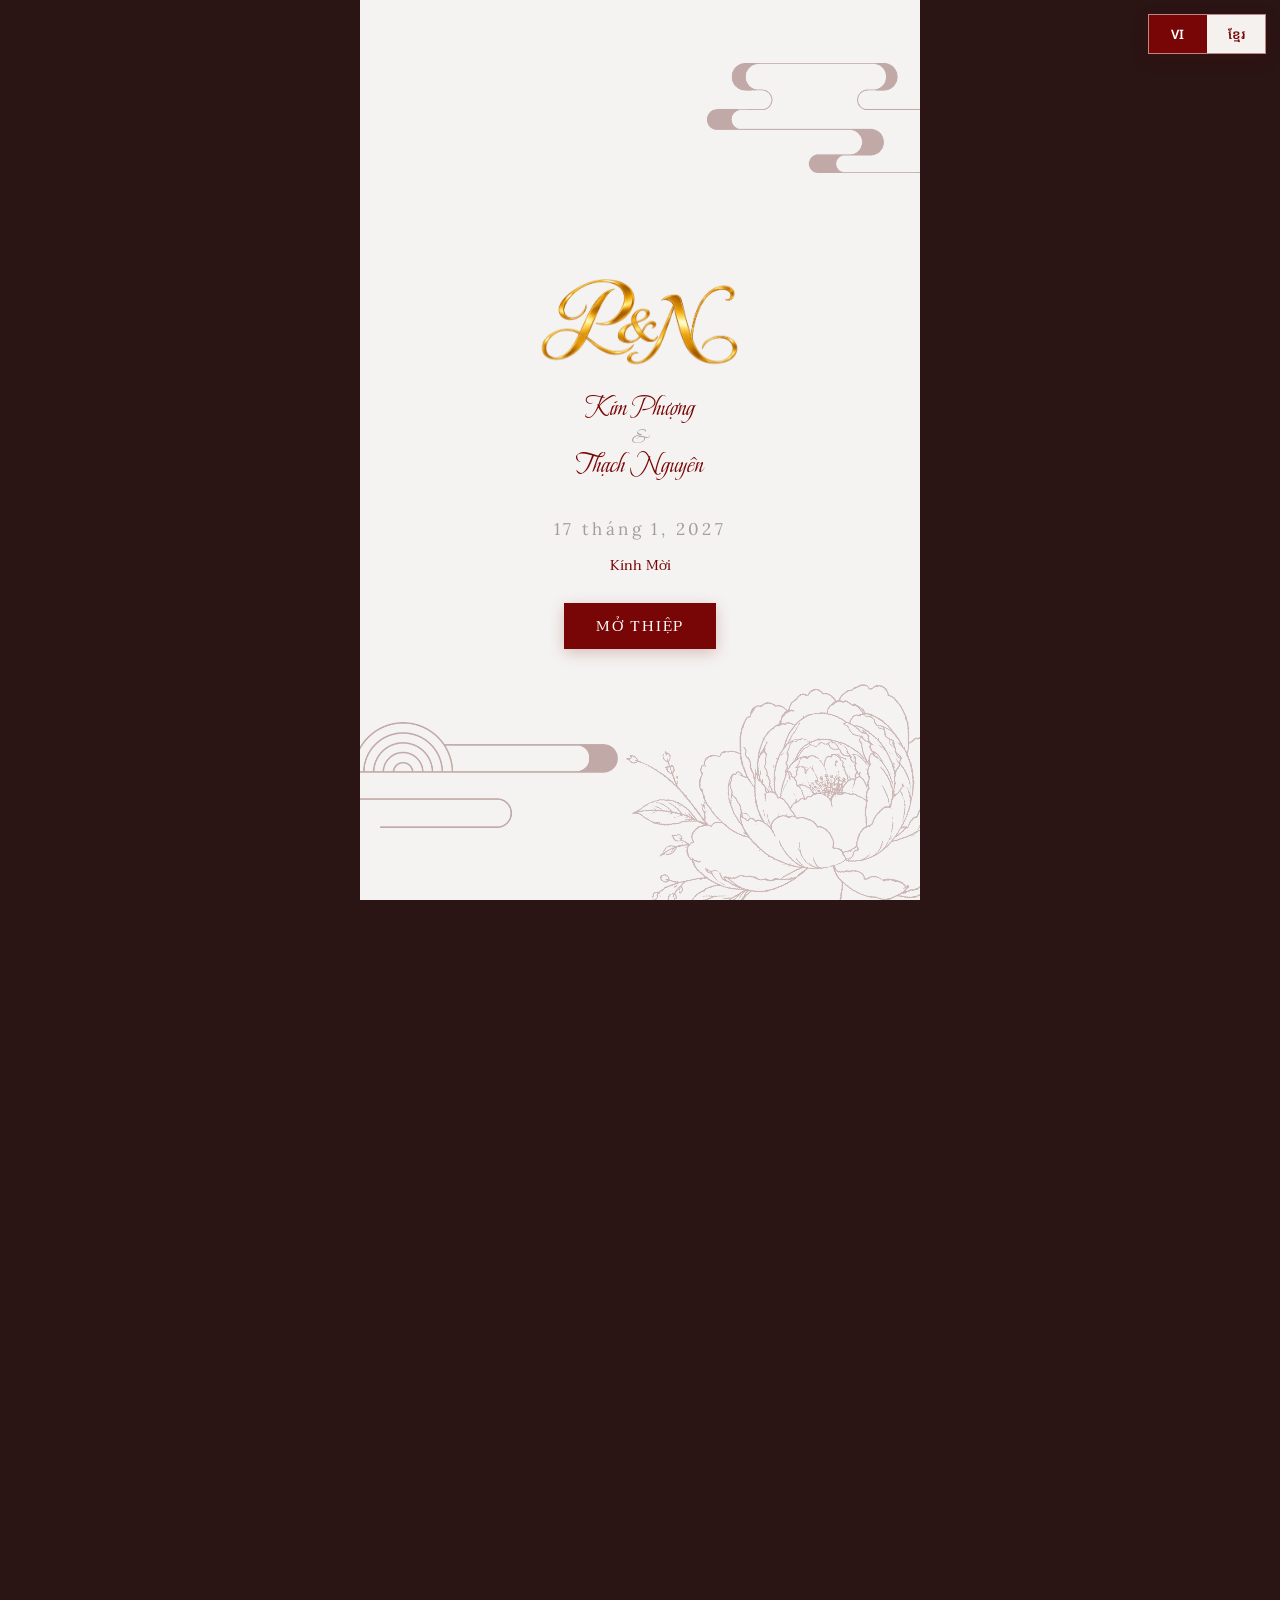
==== index.html @ 11c1b003 "nguye" ====
<!DOCTYPE html>
<html lang="vi">

<head>
    <meta charset="UTF-8">
    <meta name="viewport" content="width=device-width, initial-scale=1.0, maximum-scale=1.0, user-scalable=no">
    <title>Thiệp Cưới -Kim Phượng &amp;Thạch Nguyên </title>
    <link rel="preconnect" href="https://fonts.googleapis.com">
    <link rel="preconnect" href="https://fonts.gstatic.com" crossorigin>
    <link
        href="https://fonts.googleapis.com/css2?family=Battambang:wght@300;400;500;600;700&family=Beau+Rivage&family=Cormorant+Garamond:ital,wght@0,400;0,500;0,600;0,700;1,400&family=Great+Vibes&family=Koulen&family=Lora:ital,wght@0,400;0,500;0,600;1,400&family=Moul&family=Noto+Sans+Khmer:wght@400;500;600;700&family=Noto+Serif+Khmer:wght@400;500;600;700&family=Taviraj:wght@300;400;500;600&display=swap"
        rel="stylesheet">
    <link rel="stylesheet" href="styles.css">
</head>

<body class="locked">
    <div class="language-switch" role="group" aria-label="Chuyển đổi ngôn ngữ" data-i18n-aria="language_switch">
        <button type="button" class="language-option active" data-language="vi" aria-pressed="true">VI</button>
        <button type="button" class="language-option" data-language="km" aria-pressed="false">ខ្មែរ</button>
    </div>


    <!-- MÀN HÌNH BÌA PHỦ (PEONY RED ENVELOPE COVER) -->
    <div id="cover-overlay" class="pnr-cover" data-landing-screenshot-id="invite-envelope">
        <div class="pnr-cover-inner">
            <!-- Các lớp họa tiết nền trôi nhẹ -->
            <img src="assets/cloud-a.webp" alt="" aria-hidden="true" class="pnr-deco pnr-drift deco-cloud-top"
                onerror="this.style.display='none'">
            <img src="assets/cloud-c.webp" alt="" aria-hidden="true" class="pnr-deco pnr-drift deco-cloud-bottom"
                onerror="this.style.display='none'">
            <img src="assets/peony-line.webp" alt="" aria-hidden="true" class="pnr-deco deco-peony-line"
                onerror="this.style.display='none'">

            <!-- Cụm hoa mẫu đơn & bướm -->
            <!-- <div class="pnr-cover-rise pnr-cover-bloom cover-bloom-box">
                <img src="assets/peony.webp" alt="" aria-hidden="true" class="cover-peony-img"
                    onerror="this.style.display='none'">
                <img src="assets/butterfly.webp" alt="" aria-hidden="true" class="cover-butterfly-img"
                    onerror="this.style.display='none'">
            </div> -->

            <!-- Vòng chữ lồng tên viết tắt H & T -->
            <div class="pnr-cover-rise cover-wreath-box" style="animation-delay: 0.1s;">
                <div class="wreath-frame">
                    <img src="assets/8.PNG" alt="" aria-hidden="true" class="wreath-bg-img"
                        onerror="this.style.display='none'">
                    <!-- <span class="wreath-char wreath-left" aria-hidden="true">N</span>
                    <span class="wreath-char wreath-right" aria-hidden="true">P</span> -->
                </div>
            </div>

            <!-- Tên cô dâu chú rể xếp 3 tầng -->
            <h1 class="pnr-cover-rise cover-couple-names" style="animation-delay: 0.15s;">
                <span class="c-line language-vi">Kim Phượng</span>
                <span class="c-line language-km khmer-text" lang="km" hidden> គីម ភឿង</span>
                <span class="c-and">&amp;</span>
                <span class="c-line language-vi">Thạch Nguyên </span>
                <span class="c-line language-km khmer-text" lang="km" hidden>ថាច់ ង្វៀន</span>
            </h1>

            <!-- Ngày cưới -->
            <div class="pnr-cover-rise cover-date-label" style="animation-delay: 0.25s;">
                <span data-i18n="cover_date">17 tháng 1, 2027</span>
            </div>

            <!-- Lời mời & tên khách mời qua URL (?to=...) -->
            <div class="pnr-cover-rise cover-invite-box" style="animation-delay: 0.3s;">
                <p class="cover-invite-text" data-i18n="cover_invite">Kính Mời</p>

            </div>

            <!-- Nút Mở thiệp -->
            <button type="button" id="open-invite-btn" class="pnr-cover-rise pnr-open-btn"
                style="animation-delay: 0.4s;">
                <span data-i18n="open_invite">Mở thiệp</span>
            </button>
        </div>
    </div>

    <!-- NÚT ĐIỀU KHIỂN NHẠC NỀN -->
    <div class="music-floating">
        <button type="button" id="music-btn" aria-label="Phát/Tạm dừng nhạc" data-i18n-aria="music_toggle"
            class="music-circle-btn">
            <div class="music-bars" id="music-bars">
                <span></span><span></span><span></span><span></span>
            </div>
        </button>
    </div>
    <audio id="bg-music" src="https://music.thieponline.app/library/be.mp3" loop preload="none"></audio>

    <!-- KHUNG THIỆP CHÍNH (MAX-WIDTH 560PX) -->
    <div class="page-wrapper">
        <main class="pnr-root">

            <!-- 1. HEADER BÌA FULL ẢNH -->
            <header class="hero-header">
                <div class="hero-aspect">
                    <img alt="Thạch Nguyên &amp; Kim Phượng" class="hero-bg-img" src="assets/anhbia.jpg">
                    <div class="hero-gradient"></div>

                </div>
            </header>

            <!-- 2. SECTION LỊCH THÁNG LỒNG PHONG BÌ ĐỎ -->
            <section class="sec-calendar">
                <div class="cal-stage pnr-reveal">
                    <!-- Phong bì đỏ góc vuông có nếp gấp & đường chỉ viền -->
                    <div class="env-red-base" aria-hidden="true">
                        <div class="env-inner-frame"></div>
                        <div class="env-flap-crease"></div>
                    </div>

                    <!-- Tờ lịch giấy lồng bên trong -->
                    <div class="torn-paper-card">
                        <div class="cal-paper-border" aria-hidden="true"></div>
                        <p class="cal-month-title" data-i18n="calendar_month">Tháng 1 / 2027</p>
                        <div class="cal-grid">
                            <span class="cal-head" data-i18n="mon">T2</span>
                            <span class="cal-head" data-i18n="tue">T3</span>
                            <span class="cal-head" data-i18n="wed">T4</span>
                            <span class="cal-head" data-i18n="thu">T5</span>
                            <span class="cal-head" data-i18n="fri">T6</span>
                            <span class="cal-head" data-i18n="sat">T7</span>
                            <span class="cal-head" data-i18n="sun">CN</span>

                            <span></span><span></span><span></span><span></span><span>1</span>
                            <span>2</span><span>3</span><span>4</span><span>5</span><span>6</span><span>7</span><span>8</span>
                            <span>9</span><span>10</span><span>11</span><span>12</span><span>13</span><span>14</span><span>15</span>
                            <span>16</span><span class="cal-wedding-day" aria-label="Ngày cưới 17">
                                <span class="cal-day-mark" aria-hidden="true"></span>
                                <b class="cal-day-num">17</b>
                            </span><span>18</span><span>19</span><span>20</span><span>21</span><span>22</span>
                            <span>23</span><span>24</span><span>26</span><span>27</span><span>28</span><span>29</span><span>30</span>
                        </div>
                    </div>

                    <!-- Hoa văn góc Khmer (Kbach) thanh mảnh, góc vuông -->
                    <svg class="kbach-corner" viewBox="0 0 84 84" aria-hidden="true">
                        <path class="kbach-frame" d="M6 78 V6 H78" fill="none" stroke="currentColor"
                            stroke-width="1.6" />
                        <path class="kbach-subframe" d="M12 72 V12 H72" fill="none" stroke="currentColor"
                            stroke-width="0.9" opacity="0.55" />
                        <path class="kbach-leaf" d="M16 16 C28 16 36 22 38 34 C26 32 18 26 16 16 Z" fill="none"
                            stroke="currentColor" stroke-width="1.2" />
                        <path class="kbach-leaf" d="M16 16 C22 28 28 36 40 38 C38 26 30 18 16 16 Z" fill="none"
                            stroke="currentColor" stroke-width="1.2" />
                        <path class="kbach-tip" d="M40 16 L45 24 L40 32 L35 24 Z" fill="currentColor" opacity="0.85" />
                        <path class="kbach-tip" d="M16 40 L24 35 L32 40 L24 45 Z" fill="currentColor" opacity="0.85" />
                        <rect x="15" y="15" width="5" height="5" fill="currentColor" />
                    </svg>
                </div>
            </section>

            <!-- 3. SECTION LỜI NGỎ & CHỮ LỒNG H & T -->
            <section class="sec-story">
                <svg class="kbach-divider" viewBox="0 0 160 24" aria-hidden="true">
                    <path d="M2 12h42c10 0 10-10 18-10s8 20 18 20 8-20 18-20 8 10 18 10h42M72 12l8-8 8 8-8 8z"></path>
                </svg>
                <div class="monogram-wreath pnr-reveal"
                    style="position: relative; display: flex; align-items: center; justify-content: center; width: 100%; max-width: 300px; min-height: 120px; margin: 0 auto; padding: 12px 16px; border: 1.5px solid rgba(121, 6, 6, 0.35); border-radius: 0px; background: rgba(255, 255, 255, 0.55);">
                    <img src="assets/8.PNG" alt="" aria-hidden="true" class="wreath-bg-img"
                        onerror="this.style.display='none'"
                        style="position: relative; width: auto; height: auto; max-width: 260px; max-height: 110px; object-fit: contain; display: block; margin: 0 auto; border-radius: 0px;">
                </div>

                <p class="story-quote pnr-reveal" data-i18n="story">
                    Chúng tôi đã cùng nhau viết nên<br>
                    câu chuyện tình yêu suốt những năm qua...<br>
                    Và chương tiếp theo sẽ bắt đầu sau
                </p>

                <span class="vertical-line pnr-reveal"></span>

                <h2 class="title-serif-lg pnr-reveal" data-i18n="wedding_day">Ngày chung đôi</h2>
                <p class="subtitle-lora pnr-reveal" data-i18n="subtitle_date">17 . 1 . 2027</p>

                <div class="torn-photo-frame pnr-reveal">
                    <img alt="Khoảnh khắc" src="assets/1.jpg">
                </div>
            </section>

            <!-- 4. SECTION THÔNG TIN TIỆC CƯỚI & GOOGLE MAPS -->
            <section class="sec-invitation">
                <svg class="kbach-divider" viewBox="0 0 160 24" aria-hidden="true">
                    <path d="M2 12h42c10 0 10-10 18-10s8 20 18 20 8-20 18-20 8 10 18 10h42M72 12l8-8 8 8-8 8z"></path>
                </svg>
                <p class="invite-intro pnr-reveal" data-i18n="invite_intro">
                    Trân trọng kính mời tham dự buổi tiệc cưới<br>
                    cùng gia đình chúng tôi
                </p>

                <div class="couple-watermark-box pnr-reveal">
                    <span class="bg-amp">&amp;</span>
                    <p class="couple-full-names">
                        <span class="language-vi"> Kim Phượng</span>
                        <span class="language-km khmer-text" lang="km" hidden> គីម ភឿង</span>
                        <span class="language-vi">Thạch Nguyên</span>
                        <span class="language-km khmer-text" lang="km" hidden>ថាច់ ង្វៀន</span>
                    </p>
                </div>

                <div class="event-details pnr-reveal">
                    <p class="event-time" data-i18n="event_time"> Chủ Nhật</p>
                    <div class="date-split-row">
                        <span class="date-side" data-i18n="month_1">Tháng 1</span>
                        <span class="date-big">17</span>
                        <span class="date-side" data-i18n="year_2026">Năm 2027</span>
                    </div>
                    <p class="lunar-text" data-i18n="lunar_date">(Tức ngày 10 tháng 12 năm Bính Ngọ)</p>

                    <p class="at-label" data-i18n="at_venue">Tại địa điểm:</p>
                    <h3 class="venue-title" data-i18n="venue_title">Tư Gia </h3>
                    <p class="venue-addr" data-i18n="venue_address">Khóm 4, Phường Nguyệt Hóa, Vĩnh Long</p>

                    <div class="map-box">
                        <iframe
                            src="https://maps.google.com/maps?q=9.9300594,106.3286578&amp;hl=vi&amp;z=17&amp;output=embed"
                            loading="lazy" title="Bản đồ"></iframe>
                    </div>

                    <a href="https://www.google.com/maps/place/9%C2%B055'48.2%22N+106%C2%B019'43.2%22E/@9.9301651,106.3259219,17z/data=!4m4!3m3!8m2!3d9.9300594!4d106.3286578?entry=ttu&g_ep=EgoyMDI2MTExOC4xIKXMDSoASAFQAw%3D%3D"
                        target="_blank" rel="noopener noreferrer" class="btn-direction">
                        <span data-i18n="directions">Bản đồ chỉ đến địa điểm</span>
                    </a>
                </div>
            </section>

            <!-- 5. SECTION NỀN ĐỎ ĐẬM: CHÚ RỂ - CÔ DÂU & HAI HỌ -->
            <section class="sec-dark-crimson">
                <div class="dark-header pnr-reveal">
                    <p class="small-caps" data-i18n="from_bride_family">Bên em</p>
                    <h2 class="script-heading" data-i18n="once_again">Một lần nữa</h2>
                    <p class="small-caps" data-i18n="full_love">Trọn yêu thương</p>
                </div>
                <svg class="kbach-divider" viewBox="0 0 160 24" aria-hidden="true">
                    <path d="M2 12h42c10 0 10-10 18-10s8 20 18 20 8-20 18-20 8 10 18 10h42M72 12l8-8 8 8-8 8z"></path>
                </svg>

                <!-- <div class="polaroid-duo">
                    <div class="polaroid-card pnr-reveal">
                        <div class="polaroid-img">
                            <img alt="Kim Phượng" src="assets/anhcuople.jpg">
                        </div>
                        <p class="role-script language-vi">Trưởng Nữ<br> Kim Phượng</p>
                        <p class="role-script khmer-text language-km" lang="km" hidden>កូនក្រមុំ</p>
                        <p class="person-name khmer-text language-km" lang="km" hidden>គីម ភឿង</p>
                    </div>

                    <div class="polaroid-card pnr-reveal">
                        <div class="polaroid-img">
                            <img alt="Thạch Nguyên" src="assets/anhcuople.jpg">
                        </div>
                        <p class="role-script language-vi">Trưởng Nam<br>Thạch Nguyên</p>
                        <p class="role-script khmer-text language-km" lang="km" hidden>កូនកម្លោះ</p>
                        <p class="person-name khmer-text language-km" lang="km" hidden>ថាច់ ង្វៀន</p>
                    </div>
                </div> -->
                <div class="polaroid-single">
                    <div class="polaroid-card pnr-reveal">
                        <div class="polaroid-img">
                            <img alt="Kim Phượng &amp; Thạch Nguyên" src="assets/anhcuople.jpg">
                        </div>
                        <p class="role-script language-vi">Trưởng Nữ Kim Phượng &amp; Trưởng Nam Thạch Nguyên</p>
                        <p class="role-script khmer-text language-km" lang="km" hidden>កូនក្រមុំ និង កូនកម្លោះ</p>
                        <p class="person-name khmer-text language-km" lang="km" hidden>គីម ភឿង &amp; ថាច់ ង្វៀន</p>
                    </div>
                </div>
                
                <div class="parents-grid pnr-reveal">
                    <div class="parent-left">
                        <p class="p-title language-vi">Nhà Gái</p>
                        <p class="khmer-text khmer-heading language-km" lang="km" hidden>គ្រួសារខាងស្រី</p>
                        <p class="language-vi">Ông: SƠN PHƯƠNG</p>
                        <p class="khmer-text language-km" lang="km" hidden>លោក៖ សឺន ផឿង</p>
                        <p class="language-vi">Bà: KIM THỊ PHƯỚC</p>
                        <p class="khmer-text language-km" lang="km" hidden>លោកស្រី៖ គីម ធី ភឿក</p>
                        <p class="language-vi">Khóm 4, Phường Nguyệt Hóa,<br>Vĩnh Long</p>
                        <p class="khmer-text language-km" lang="km" hidden>ភូមិ៤ សង្កាត់ង្វៀតហ្វា ខេត្តវិញឡុង</p>
                    </div>
                    <div class="parent-right">
                        <p class="p-title language-vi">Nhà Trai</p>
                        <p class="khmer-text khmer-heading language-km" lang="km" hidden>គ្រួសារខាងប្រុស</p>
                        <p class="language-vi">Ông: THẠCH DANE</p>
                        <p class="khmer-text language-km" lang="km" hidden>លោក៖ ថាច់ ដានេ</p>
                        <p class="language-vi">Bà: THẠCH THỊ SONE</p>
                        <p class="khmer-text language-km" lang="km" hidden>លោកស្រី៖ ថាច់ ធី សូន</p>
                        <p class="language-vi">Thôn K’Nai, Xã Đức Trọng,<br>Lâm Đồng</p>
                        <p class="khmer-text language-km" lang="km" hidden>ភូមិកឺណៃ ឃុំឌឹកត្រុង ខេត្តឡឹមដុង</p>
                    </div>
                </div>
            </section>




            <!-- 7. SECTION ĐẾM NGƯỢC TRÊN NỀN ẢNH -->
            <section class="sec-countdown">
                <div class="cd-photo-box pnr-reveal">
                    <img alt="Đếm ngược" src="assets/3.jpg">
                    <div class="cd-overlay"></div>
                    <div class="cd-content">
                        <p class="cd-title" data-i18n="countdown">Đếm ngược</p>
                        <div class="cd-grid">
                            <div class="cd-unit"><span id="cd-days">00</span><small data-i18n="days">Ngày</small></div>
                            <span class="cd-colon">:</span>
                            <div class="cd-unit"><span id="cd-hours">00</span><small data-i18n="hours">Giờ</small></div>
                            <span class="cd-colon">:</span>
                            <div class="cd-unit"><span id="cd-mins">00</span><small data-i18n="minutes">Phút</small>
                            </div>
                            <span class="cd-colon">:</span>
                            <div class="cd-unit"><span id="cd-secs">00</span><small data-i18n="seconds">Giây</small>
                            </div>
                        </div>
                    </div>
                </div>
            </section>

            <!-- 8. SECTION ALBUM ẢNH & CAROUSEL 3D -->
            <section class="sec-album">
                <div class="sec-title-group pnr-reveal">
                    <h2 class="heading-crimson" data-i18n="moments">Những khoảnh khắc</h2>
                    <p class="sub-gray" data-i18n="moments_sub">Đong đầy yêu dấu</p>
                </div>
                <svg class="kbach-divider" viewBox="0 0 160 24" aria-hidden="true">
                    <path d="M2 12h42c10 0 10-10 18-10s8 20 18 20 8-20 18-20 8 10 18 10h42M72 12l8-8 8 8-8 8z"></path>
                </svg>

                <!-- <div class="featured-photo pnr-reveal" onclick="openLightbox('https://cdn.thieponline.app/images/themes/longphung-v3-red/gallery_3.jpg')">
                    <img alt="Khoảnh khắc nổi bật" src="assets/">
                </div> -->

                <div class="carousel-3d-wrapper">
                    <div class="carousel-3d-stage" id="carousel-stage">
                        <button type="button" class="c3d-nav prev" id="c3d-prev" aria-label="Ảnh trước"
                            data-i18n="previous" data-i18n-aria="previous">
                            <svg width="16" height="16" viewBox="0 0 24 24" fill="currentColor" aria-hidden="true">
                                <polygon points="16,4 7,12 16,20 13.5,12"></polygon>
                            </svg>
                        </button>

                        <button type="button" class="c3d-nav next" id="c3d-next" aria-label="Ảnh sau" data-i18n="next"
                            data-i18n-aria="next">
                            <svg width="16" height="16" viewBox="0 0 24 24" fill="currentColor" aria-hidden="true">
                                <polygon points="8,4 17,12 8,20 10.5,12"></polygon>
                            </svg>
                        </button>
                        <div class="carousel-3d-track" id="carousel-track">
                            <div class="carousel-3d-track" id="carousel-track">
                                <div class="c3d-slide" style="border-radius: 0;"><img
                                        src="assets/2dd35c0584fd04a35dec11.jpg" alt="Ảnh cưới 01"></div>
                                <div class="c3d-slide" style="border-radius: 0;"><img src="assets/9.jpg"
                                        alt="Ảnh cưới 02"></div>
                                <div class="c3d-slide" style="border-radius: 0;"><img src="assets/4.jpg"
                                        alt="Ảnh cưới 03"></div>
                                <div class="c3d-slide" style="border-radius: 0;"><img src="assets/10.jpg"
                                        alt="Ảnh cưới 04"></div>
                                <div class="c3d-slide" style="border-radius: 0;"><img src="assets/5.jpg"
                                        alt="Ảnh cưới 05"></div>
                                <div class="c3d-slide" style="border-radius: 0;"><img src="assets/11.jpg"
                                        alt="Ảnh cưới 06"></div>
                                <div class="c3d-slide" style="border-radius: 0;"><img src="assets/6.jpg"
                                        alt="Ảnh cưới 07"></div>
                                <div class="c3d-slide" style="border-radius: 0;"><img src="assets/12.jpg"
                                        alt="Ảnh cưới 08"></div>
                                <div class="c3d-slide" style="border-radius: 0;"><img src="assets/7.jpg"
                                        alt="Ảnh cưới 09"></div>
                                <div class="c3d-slide" style="border-radius: 0;"><img src="assets/13.jpg"
                                        alt="Ảnh cưới 09"></div>
                                <div class="c3d-slide" style="border-radius: 0;"><img src="assets/14.jpg"
                                        alt="Ảnh cưới 09"></div>

                            </div>
                        </div>
                    </div>
                    <p class="c3d-counter" id="c3d-counter">1 / 9</p>
                </div>
            </section>

            <!-- 9. SECTION SỔ LƯU BÚT -->
            <section class="sec-guestbook">
                <div class="sec-title-group pnr-reveal">
                    <h2 class="heading-crimson" data-i18n="guestbook">Sổ lưu bút</h2>
                </div>
                <svg class="kbach-divider" viewBox="0 0 160 24" aria-hidden="true">
                    <path d="M2 12h42c10 0 10-10 18-10s8 20 18 20 8-20 18-20 8 10 18 10h42M72 12l8-8 8 8-8 8z"></path>
                </svg>

                <form id="wish-form" class="gb-form pnr-reveal">
                    <input type="text" id="gb-name" class="pnr-input" placeholder="Nhập tên*"
                        data-i18n-placeholder="name_placeholder" required>
                    <textarea id="gb-msg" class="pnr-input pnr-textarea" placeholder="Nhập lời chúc*"
                        data-i18n-placeholder="wish_placeholder" rows="3" required></textarea>
                    <div class="gb-actions">
                        <button type="button" id="wish-suggest-btn" class="btn-suggest" data-i18n="suggest_wish">Gợi ý
                            lời chúc</button>
                        <button type="submit" class="pnr-btn" data-i18n="send_wish">GỬI LỜI CHÚC</button>
                    </div>
                </form>

                <div class="gb-list" id="gb-list">
                    <div class="gb-card">
                        <div class="gb-card-top">
                            <strong>Ngọc Hân</strong>
                            <span>20/11/2026</span>
                        </div>
                        <p data-i18n="wish_1">Chúc hai bạn trăm năm hạnh phúc, mãi yêu thương nhau như ngày đầu nhé!</p>
                    </div>
                    <div class="gb-card">
                        <div class="gb-card-top">
                            <strong>Gia đình cô Ba</strong>
                            <span>21/11/2026</span>
                        </div>
                        <p data-i18n="wish_2">Chúc hai cháu xây dựng một mái ấm thật đầm ấm, sớm có tin vui.</p>
                    </div>
                </div>
            </section>


            <footer class="sec-footer">
                <section class="thankyou-card pnr-reveal">
                    <img class="thankyou-bg" src="assets/5.jpg" alt="Khoảnh khắc của cô dâu và chú rể">
                    <div class="thankyou-overlay"></div>
                    <div class="thankyou-content">
                        <p class="thankyou-script" data-i18n="thankyou_script">Thank you</p>
                        <h2 class="thankyou-title" data-i18n="thankyou_title">Xin chân thành cảm ơn</h2>
                        <p class="thankyou-text" data-i18n="thankyou_text">
                            Hẹn gặp bạn trong ngày đặc biệt nhất của chúng mình.
                            Sẽ thật hạnh phúc khi có bạn ở đó, cùng chia niềm vui
                            và chứng kiến khoảnh khắc ý nghĩa của chúng mình.
                        </p>
                    </div>
                </section>
            </footer>

        </main>
    </div>


    <!-- LIGHTBOX XEM ẢNH PHÓNG TO -->
    <div id="lightbox" class="lightbox" onclick="this.style.display='none'">
        <span class="lb-close" data-i18n="close">ĐÓNG</span>
        <img id="lightbox-img" src="" alt="Phóng to">
    </div>

    <script src="script.js"></script>
</body>

</html>
---- styles.css ----
/* =========================================================
   PEONY RED THEME - ĐỎ SON TRẦM & TRẮNG KEM GIẤY MỸ THUẬT
========================================================= */
:root {
    --crimson: #790606;        /* Đỏ son đậm chủ đạo */
    --crimson-dark: #4e0a0a;   /* Đỏ rượu vang sẫm */
    --bg-outer: #2b1414;       /* Nền tối bên ngoài khung PC */
    --bg-paper: #f4f3f1;       /* Nền giấy thạch cao trắng/kem */
    --text-muted: #a69c9c;     /* Chữ phụ xám ấm */
    --font-serif: 'Taviraj', 'Times New Roman', serif;
    --font-display: 'Cormorant Garamond', serif;
    --font-lora: 'Lora', serif;
    --font-script: 'Beau Rivage', 'Great Vibes', cursive;
    --font-khmer: 'Battambang', 'Noto Serif Khmer', serif;
    --font-khmer-heading: 'Moul', 'Koulen', sans-serif;
}

* {
    margin: 0;
    padding: 0;
    box-sizing: border-box;
    border-radius: 0 !important;
}

html, body {
    width: 100%;
    overflow-x: hidden;
    background-color: var(--bg-outer);
    color: var(--crimson);
    font-family: var(--font-serif);
    scroll-behavior: smooth;
}

body.locked {
    overflow: hidden;
    height: 100vh;
}

.language-switch {
    position: fixed;
    top: 14px;
    right: 14px;
    z-index: 10001;
    display: grid;
    grid-template-columns: repeat(2, minmax(58px, auto));
    border: 1px solid rgba(121, 6, 6, 0.45);
    background: rgba(253, 251, 248, 0.96);
    box-shadow: 0 5px 18px rgba(78, 10, 10, 0.16);
    backdrop-filter: blur(8px);
}

.language-option {
    min-height: 38px;
    min-width: 58px;
    border: none;
    border-right: 1px solid rgba(121, 6, 6, 0.28);
    background: transparent;
    color: var(--crimson);
    font-family: 'Noto Sans Khmer', 'Noto Serif Khmer', 'Battambang', sans-serif;
    font-size: 13px;
    font-weight: 600;
    line-height: 1.85;
    cursor: pointer;
}

.language-option:last-child {
    border-right: none;
}

.language-option.active {
    background: var(--crimson);
    color: #ffffff;
}

.language-km[hidden] {
    display: none !important;
}

.language-vi[hidden],
.language-km[hidden],
[hidden].language-vi,
[hidden].language-km {
    display: none !important;
}

.is-khmer {
    font-family: 'Battambang', 'Noto Serif Khmer', serif;
    line-height: 1.85;
    text-transform: none;
}

.heading-crimson.is-khmer,
.title-serif-lg.is-khmer,
.script-heading.is-khmer,
.cd-title.is-khmer,
.venue-title.is-khmer {
    font-family: 'Moul', 'Koulen', 'Noto Serif Khmer', sans-serif;
    line-height: 1.9;
}

/* =========================================================
   MÀN HÌNH BÌA PHỦ (PEONY RED ENVELOPE COVER)
========================================================= */
.pnr-cover {
    position: fixed;
    inset: 0;
    z-index: 9999;
    display: flex;
    justify-content: center;
    overflow: hidden;
    background-color: #2B1414;
    transition: opacity 0.75s ease, visibility 0.75s ease, transform 0.75s ease;
}

.pnr-cover.hide {
    opacity: 0;
    visibility: hidden;
    transform: translateY(-24px);
    pointer-events: none;
}

.pnr-cover-inner {
    position: relative;
    display: flex;
    flex-direction: column;
    align-items: center;
    justify-content: center;
    height: 100%;
    width: 100%;
    min-width: 0;
    max-width: 560px;
    overflow: hidden;
    padding: 24px;
    background-color: #F4F3F1;
    background-image: url('images/paper.webp');
    background-size: 100% auto;
    color: #790606;
    font-family: 'Taviraj', 'Cormorant Garamond', 'Times New Roman', serif;
}

.pnr-deco {
    position: absolute;
    pointer-events: none;
    user-select: none;
}

.deco-cloud-top {
    right: -8%;
    top: 7%;
    width: 46%;
    opacity: 0.3;
}

.deco-cloud-bottom {
    bottom: 8%;
    left: -10%;
    width: 56%;
    opacity: 0.3;
    animation-delay: -4s;
}

.deco-peony-line {
    bottom: -4%;
    right: -18%;
    width: 70%;
    opacity: 0.25;
    transform: rotate(-12deg);
}

.pnr-drift {
    animation: pnrDrift 6s ease-in-out infinite alternate;
}

@keyframes pnrDrift {
    0% { transform: translateX(0); }
    100% { transform: translateX(12px); }
}

/* Cụm hoa mẫu đơn & bướm */
.cover-bloom-box {
    position: relative;
    width: 62%;
    max-width: 220px;
    display: flex;
    align-items: center;
    justify-content: center;
}

.cover-peony-img {
    display: block;
    width: 100%;
    height: auto;
}

.cover-butterfly-img {
    position: absolute;
    left: 20%;
    top: 2%;
    width: 30%;
    transform: scaleX(-1);
}

/* Vòng chữ lồng H & T */
.cover-wreath-box {
    margin-top: 14px;
    width: 46%;
    max-width: 200px;
}

.wreath-frame {
    position: relative;
    aspect-ratio: 800 / 453;
    width: 100%;
    /* border: 1px solid rgba(121, 6, 6, 0.22);
    background: rgba(255, 255, 255, 0.45); */
}

.wreath-bg-img {
    position: absolute;
    inset: 0;
    width: 100%;
    height: 100%;
    object-fit: contain;
}

.wreath-char {
    position: absolute;
    top: 50%;
    transform: translate(-50%, -50%);
    line-height: 1;
    font-family: 'Cormorant Garamond', 'Taviraj', serif;
    font-size: clamp(28px, 7.5vw, 42px);
    font-weight: 500;
    color: #790606;
}

.wreath-left { left: 30%; }
.wreath-right { left: 68%; }

/* Tên cô dâu chú rể */
.cover-couple-names {
    margin: 14px -12px 0;
    align-self: stretch;
    text-align: center;
    font-family: 'Beau Rivage', 'Great Vibes', cursive;
    font-size: clamp(26px, 8vw, 32px);
    font-weight: 400;
    line-height: 1.25;
    color: #790606;
}

.c-line {
    display: block;
    white-space: nowrap;
    font-size: 27px;
}

.c-and {
    display: block;
    font-size: 19px;
    line-height: 1;
    color: #A69C9C;
    margin: 2px 0;
}

/* Ngày cưới */
.cover-date-label {
    margin-top: 36px;
    font-family: 'Lora', serif;
    font-size: 17px;
    letter-spacing: 0.2em;
    color: #A69C9C;
    text-align: center;
}

/* Lời mời & tên khách */
.cover-invite-box {
    margin-top: 14px;
    margin-bottom: 22px;
    width: 100%;
    max-width: 280px;
    text-align: center;
}

.cover-invite-text {
    font-size: 14px;
    margin-bottom: 4px;
    color: #790606;
}

.cover-guest-name {
    display: block;
    font-family: 'Cormorant Garamond', serif;
    font-size: 21px;
    font-weight: 600;
    color: #790606;
}

/* Nút Mở thiệp */
.pnr-open-btn {
    position: relative;
    display: inline-flex;
    align-items: center;
    gap: 8px;
    overflow: hidden;
    border: none;
    padding: 10px 32px;
    background-color: #790606;
    color: #ffffff;
    font-family: 'Taviraj', 'Times New Roman', serif;
    font-size: 15px;
    text-transform: uppercase;
    letter-spacing: 0.12em;
    cursor: pointer;
    box-shadow: 0 4px 14px rgba(121, 6, 6, 0.22);
    transition: transform 0.25s ease, background-color 0.25s ease;
}

.pnr-open-btn:hover {
    transform: scale(1.03);
    background-color: #910808;
}

.pnr-cover-rise {
    animation: pnrCoverRise 0.8s cubic-bezier(0.22, 1, 0.36, 1) both;
}

@keyframes pnrCoverRise {
    0% {
        opacity: 0;
        transform: translateY(18px);
    }
    100% {
        opacity: 1;
        transform: translateY(0);
    }
}
/* =========================================================
   KHUNG THIỆP CHÍNH (MAX-WIDTH 560PX)
========================================================= */
.page-wrapper {
    min-height: 100vh;
    width: 100%;
    display: flex;
    justify-content: center;
}

.pnr-root {
    position: relative;
    width: 100%;
    max-width: 560px;
    background-color: #fdfbf8;
    overflow-x: clip;
    box-shadow: 0 0 50px rgba(0, 0, 0, 0.45);
}

/* NÚT NHẠC NỀN SÓNG ÂM NHẢY MÚA */
.music-floating {
    position: fixed;
    bottom: 24px;
    right: 16px;
    z-index: 900;
}

.music-circle-btn {
    width: 48px;
    height: 48px;
    background: #ffffff;
    border: none;
    cursor: pointer;
    box-shadow: 0 0 0 4px rgba(121, 6, 6, 0.15), 0 4px 12px rgba(0, 0, 0, 0.2);
    display: flex;
    align-items: center;
    justify-content: center;
    transition: transform 0.25s ease;
}

.music-circle-btn:hover { transform: scale(1.08); }

.music-bars {
    display: flex;
    align-items: flex-end;
    height: 16px;
    gap: 3px;
}

.music-bars span {
    width: 3.5px;
    background-color: var(--crimson);
    height: 40%;
}

.music-bars.playing span:nth-child(1) { animation: soundBar 0.8s infinite ease-in-out 0s; }
.music-bars.playing span:nth-child(2) { animation: soundBar 0.8s infinite ease-in-out 0.15s; }
.music-bars.playing span:nth-child(3) { animation: soundBar 0.8s infinite ease-in-out 0.3s; }
.music-bars.playing span:nth-child(4) { animation: soundBar 0.8s infinite ease-in-out 0.45s; }

@keyframes soundBar {
    0%, 100% { height: 35%; }
    50% { height: 100%; }
}

/* 1. HEADER BÌA FULL ẢNH */
.hero-aspect {
    position: relative;
    aspect-ratio: 420 / 730;
    width: 100%;
    overflow: hidden;
}

.hero-bg-img {
    position: absolute;
    inset: 0;
    width: 100%;
    height: 100%;
    object-fit: cover;
}

.hero-gradient {
    position: absolute;
    inset: auto 0 0 0;
    height: 55%;
    background: linear-gradient(to top, rgba(50, 6, 6, 0.65), transparent);
}

.hero-names {
    position: absolute;
    inset: auto 0 12% 0;
    padding: 0 8%;
    color: #ffffff;
    font-family: var(--font-script);
    font-weight: 400;
    text-shadow: 0 2px 6px rgba(0, 0, 0, 0.35);
}

.name-groom {
    display: block;
    text-align: left;
    font-size: clamp(32px, 9vw, 42px);
    line-height: 1.25;
}

.name-amp {
    display: block;
    text-align: center;
    font-size: clamp(46px, 13vw, 62px);
    line-height: 0.7;
    opacity: 0.65;
}

.name-bride {
    display: block;
    text-align: right;
    font-size: clamp(24px, 7vw, 36px);
    line-height: 1.25;
}

.hero-date-text {
    position: absolute;
    inset: auto 0 4% 0;
    text-align: center;
    font-family: var(--font-lora);
    font-size: 18px;
    letter-spacing: 0.14em;
    color: #ffffff;
}

/* 2. LỊCH THÁNG LỒNG PHONG BÌ ĐỎ */
.sec-calendar {
    padding: 36px 14px 52px;
}

.cal-stage {
    position: relative;
    margin: 0 auto;
    height: 396px;
    max-width: 420px;
}

/* Phong bì đỏ góc vuông có lớp viền chỉ và nếp gấp */
.env-red-base {
    position: absolute;
    left: 8%;
    top: 31%;
    width: 78%;
    height: 236px;
    background: linear-gradient(155deg, #8c0707 0%, #630404 60%, #490303 100%);
    border: 1px solid rgba(243, 217, 153, 0.45);
    border-radius: 0;
    box-shadow: 0 14px 28px rgba(43, 20, 20, 0.24);
    z-index: 1;
}

.env-inner-frame {
    position: absolute;
    inset: 6px;
    border: 1px solid rgba(243, 217, 153, 0.24);
    pointer-events: none;
}

.env-flap-crease {
    position: absolute;
    left: 0;
    right: 0;
    bottom: 58px;
    height: 1px;
    background: linear-gradient(90deg, transparent, rgba(243, 217, 153, 0.35), transparent);
}

/* Tờ lịch giấy lồng bên trên phong bì */
.torn-paper-card {
    position: relative;
    margin-left: auto;
    margin-right: 4%;
    margin-top: 38px;
    width: 72%;
    background-color: #ffffff;
    padding: 20px 14px 20px;
    border: 1px solid rgba(121, 6, 6, 0.28);
    border-radius: 0;
    box-shadow: 0 10px 24px rgba(43, 20, 20, 0.14);
    z-index: 2;
}

.cal-paper-border {
    position: absolute;
    inset: 5px;
    border: 1px solid rgba(121, 6, 6, 0.12);
    pointer-events: none;
}

.cal-month-title {
    position: relative;
    text-align: center;
    font-family: "Lora", "Battambang", "Noto Sans Khmer", serif;
    font-size: 19px;
    font-weight: 600;
    line-height: 1.65;
    letter-spacing: 0.06em;
    color: #790606;
    padding-bottom: 8px;
    margin-bottom: 10px;
    border-bottom: 1px solid rgba(121, 6, 6, 0.18);
}

.cal-grid {
    position: relative;
    display: grid;
    grid-template-columns: repeat(7, 1fr);
    row-gap: 6px;
    column-gap: 2px;
    text-align: center;
    align-items: center;
    font-size: 11.5px;
    line-height: 1.5;
    color: #4a1212;
}

.cal-head {
    font-size: 10.5px;
    font-weight: 700;
    color: #790606;
    padding-bottom: 4px;
}

.cal-grid > span {
    min-height: 26px;
    display: flex;
    align-items: center;
    justify-content: center;
}

/* Đánh dấu ngày cưới 17 bằng vòng tròn */
.cal-wedding-day {
    width: auto;
    height: auto;
    margin: 0 auto;
}

.cal-day-num {
    width: 26px;
    height: 26px;
    display: flex;
    align-items: center;
    justify-content: center;
    border: 1px solid #790606;
    border-radius: 50% !important;
    color: #790606;
    font-size: 11.5px;
    font-weight: 700;
}

/* Hoa văn góc Khmer */
.kbach-corner {
    position: absolute;
    left: 2%;
    top: 10%;
    width: 82px;
    height: 82px;
    color: #790606;
    z-index: 3;
    pointer-events: none;
}

@media (max-width: 400px) {
    .cal-stage {
        height: 374px;
    }

    .torn-paper-card {
        width: 76%;
        margin-right: 2%;
        padding: 16px 10px 16px;
    }

    .cal-month-title {
        font-size: 17px;
    }

    .kbach-corner {
        width: 68px;
        height: 68px;
        top: 8%;
    }
}
/* 3. LỜI NGỎ & CHỮ LỒNG */
.sec-story {
    padding: 16px 20px 54px;
    text-align: center;
    /* === CHÈN HÌNH NỀN BG TẠI ĐÂY === */
}

.monogram-wreath {
    display: inline-flex;
    align-items: center;
    justify-content: center;
    gap: 10px;
    padding: 14px 34px;
    border: 1.5px solid rgba(121, 6, 6, 0.35);
    font-family: var(--font-display);
 
}

.kbach-divider {
    display: block;
    width: min(160px, 42%);
    height: 24px;
    margin: 20px auto;
    fill: none;
    stroke: currentColor;
    stroke-width: 1;
    overflow: visible;
}

.khmer-text {
    display: block;
    padding-block: 0.12em;
    font-family: var(--font-khmer);
    font-size: 0.95em;
    line-height: 1.85;
    letter-spacing: normal;
    text-transform: none;
    overflow-wrap: anywhere;
}

.khmer-heading {
    font-family: var(--font-khmer-heading);
    font-size: clamp(12px, 3vw, 15px);
    line-height: 1.9;
}

.mono-letter {
    font-size: 42px;
    font-weight: 500;
    line-height: 1;
}

.mono-amp {
    font-family: var(--font-script);
    font-size: 30px;
    opacity: 0.7;
}

.story-quote {
    margin: 34px auto 0;
    max-width: 390px;
    font-size: 14px;
    text-transform: uppercase;
    line-height: 1.75;
}

.vertical-line {
    display: block;
    width: 1px;
    height: 44px;
    background-color: var(--crimson);
    margin: 38px auto;
}

.title-serif-lg {
    font-family: var(--font-display);
    font-size: 36px;
    font-weight: 500;
    text-transform: uppercase;
}

.subtitle-lora {
    font-family: var(--font-lora);
    font-size: 20px;
    color: var(--text-muted);
    margin-top: 4px;
}

.torn-photo-frame {
    margin: 40px auto 0;
    max-width: 400px;
    padding: 14px;
    background: #ffffff;
    border: 1px solid rgba(121, 6, 6, 0.15);
    box-shadow: 0 10px 28px rgba(0, 0, 0, 0.08);
}

.torn-photo-frame img {
    width: 100%;
    aspect-ratio: 343 / 258;
    object-fit: cover;
    object-position: 50% 15%;
    display: block;
}

/* 4. THÔNG TIN TIỆC & BẢN ĐỒ */
.sec-invitation {
    padding: 16px 20px 56px;
    text-align: center;
    /* === CHÈN HÌNH NỀN BG TẠI ĐÂY === */
}

.invite-intro {
    font-size: 14px;
    text-transform: uppercase;
    line-height: 1.7;
}

.couple-watermark-box {
    position: relative;
    margin: 26px 0;
}

.bg-amp {
    position: absolute;
    inset: 0;
    display: flex;
    align-items: center;
    justify-content: center;
    font-family: var(--font-script);
    font-size: 92px;
    color: rgba(121, 6, 6, 0.16);
    pointer-events: none;
}

.couple-full-names span {
    display: block;
    font-family: var(--font-display);
    font-size: 30px;
    text-transform: uppercase;
    line-height: 1.3;
}

.event-time {
    font-size: 19px;
    text-transform: uppercase;
    margin-top: 20px;
}

.date-split-row {
    display: grid;
    grid-template-columns: 1fr auto 1fr;
    align-items: center;
    gap: 12px;
    max-width: 310px;
    margin: 10px auto;
    font-family: var(--font-lora);
}

.date-side {
    border-top: 1px solid var(--crimson);
    border-bottom: 1px solid var(--crimson);
    padding: 6px 0;
    font-size: 16px;
    text-transform: uppercase;
}

.date-big {
    font-size: 50px;
    font-weight: 500;
    line-height: 1;
}

.lunar-text {
    font-size: 14px;
    margin-top: 8px;
}

.at-label {
    font-size: 15px;
    margin-top: 20px;
}

.venue-title {
    font-size: 24px;
    font-weight: 500;
    text-transform: uppercase;
    margin-top: 4px;
}

.venue-addr {
    font-size: 14px;
    line-height: 1.65;
    margin-top: 6px;
}

.map-box {
    margin: 22px auto 14px;
    max-width: 340px;
    height: 250px;
    overflow: hidden;
    border: 1px solid rgba(121, 6, 6, 0.25);
}

.map-box iframe {
    width: 100%;
    height: 100%;
    border: 0;
}

.btn-direction {
    display: inline-flex;
    align-items: center;
    gap: 8px;
    padding: 8px 22px;
    border: 1px solid rgba(121, 6, 6, 0.35);
    color: var(--crimson);
    text-decoration: none;
    font-size: 14px;
    font-weight: 600;
    transition: all 0.25s ease;
}

.btn-direction:hover {
    background: var(--crimson);
    color: #ffffff;
}

/* 5. SECTION ĐỎ SẪM: CHÚ RỂ - CÔ DÂU & HAI HỌ */
.sec-dark-crimson {
    background-color: var(--crimson-dark);
    color: #ffffff;
    padding: 48px 14px;
}

.dark-header {
    text-align: center;
}

.small-caps {
    font-size: 16px;
    text-transform: uppercase;
    letter-spacing: 0.12em;
}

.script-heading {
    font-family: var(--font-display);
    font-size: 40px;
    font-weight: 400;
    line-height: 1.15;
}

.polaroid-duo {
    display: grid;
    grid-template-columns: repeat(2, 1fr);
    gap: 8px;
    max-width: 480px;
    margin: 30px auto 0;
}

.polaroid-card {
    background: #ffffff;
    padding: 8px 8px 12px;
    text-align: center;
}

.polaroid-img {
    /* aspect-ratio: 180 / 210; */
    overflow: hidden;
}

.polaroid-img img {
    width: 100%;
    /* height: 100%; */
    object-fit: cover;
}

.role-script {
    font-family: var(--font-script);
    font-size: 22px;
    color: var(--crimson);
    margin-top: 8px;
}

.person-name {
    font-family: var(--font-display);
    font-size: 20px;
    text-transform: uppercase;
    color: var(--crimson);
    overflow-wrap: anywhere;
}

.person-name.khmer-text {
    font-family: var(--font-khmer);
    font-size: 15px;
    line-height: 1.85;
    text-transform: none;
}

.parents-grid {
    display: grid;
    grid-template-columns: repeat(2, minmax(0, 1fr));
    gap: 16px;
    max-width: 480px;
    margin: 32px auto 0;
    font-size: 14px;
    line-height: 1.75;
}

.parents-grid .khmer-text {
    line-height: 1.85;
}

.parent-right,
.parent-left {
    min-width: 0;
    text-align: center;
}

.p-title {
    font-size: 13px;
    text-transform: uppercase;
    letter-spacing: 0.08em;
    opacity: 0.8;
    margin-bottom: 4px;
}

.polaroid-single {
    display: flex;
    justify-content: center;
    width: 100%;
}

.polaroid-single .polaroid-card {
    width: 100%;
    max-width: 420px;
}
/* 7. ĐẾM NGƯỢC TRÊN NỀN ẢNH */


.cd-photo-box {
    position: relative;
    aspect-ratio: 420 / 580;
    width: 100%;
    overflow: hidden;
}

.cd-photo-box img {
    position: absolute;
    inset: 0;
    width: 100%;
    height: 100%;
    object-fit: cover;
    object-position: 50% 25%;
}

.cd-overlay {
    position: absolute;
    inset: auto 0 0 0;
    height: 38%;
    background: linear-gradient(to top, rgba(40, 4, 4, 0.78), transparent);
}

.cd-content {
    position: absolute;
    inset: auto 0 4% 0;
    color: #ffffff;
    text-align: center;
}

.cd-title {
    font-family: var(--font-display);
    font-size: 38px;
    margin-bottom: 8px;
}

.cd-grid {
    display: grid;
    grid-template-columns: 1fr auto 1fr auto 1fr auto 1fr;
    align-items: start;
    padding: 0 12px;
    font-family: var(--font-lora);
}

.cd-unit span {
    display: block;
    font-size: 28px;
    line-height: 1.15;
}

.cd-unit small {
    font-size: 12px;
    font-family: var(--font-serif);
}

.cd-colon {
    font-size: 20px;
    line-height: 1.5;
}

/* 8. ALBUM ẢNH & 3D PERSPECTIVE CAROUSEL */
.sec-title-group,
.heading-crimson,
.sub-gray {
    text-align: center;
}

.heading-crimson {
    margin-inline: auto;
    font-family: var(--font-display);
    font-size: clamp(34px, 9vw, 42px);
    font-weight: 400;
    color: var(--crimson);
    line-height: 1.15;
}

.sub-gray {
    margin: 4px auto 0;
    font-size: 15px;
    text-transform: uppercase;
    color: var(--text-muted);
}

.sec-album {
    padding: 48px 0;
    text-align: center;
    /* === CHÈN HÌNH NỀN BG TẠI ĐÂY === */
}

.featured-photo {
    margin-top: 28px;
    aspect-ratio: 420 / 560;
    width: 100%;
    overflow: hidden;
    cursor: zoom-in;
}

.featured-photo img {
    width: 100%;
    height: 100%;
    object-fit: cover;
    object-position: 50% 30%;
}

.carousel-3d-wrapper {
    margin-top: 34px;
    padding: 0 16px;
    user-select: none;
}

.carousel-3d-stage {
    position: relative;
    height: 360px;
    max-width: 390px;
    margin: 0 auto;
    touch-action: pan-y;
}

.carousel-3d-track {
    position: relative;
    width: 100%;
    height: 100%;
    display: flex;
    align-items: center;
    justify-content: center;
    perspective: 1000px;
}

.c3d-slide {
    position: absolute;
    height: 92%;
    aspect-ratio: 2 / 3;
    overflow: hidden;
    box-shadow: 0 12px 28px rgba(0, 0, 0, 0.22);
    cursor: pointer;
    transition: transform 0.85s cubic-bezier(0.25, 0.8, 0.25, 1), opacity 0.85s ease;
    will-change: transform, opacity;
}

.c3d-slide img {
    width: 100%;
    height: 100%;
    object-fit: cover;
}

.c3d-nav {
    position: absolute;
    top: 50%;
    transform: translateY(-50%);
    z-index: 200;
    width: 34px;
    height: 34px;
    border: none;
    background: rgba(255, 255, 255, 0.85);
    color: var(--crimson);
    padding: 0 4px;
    font-size: 9px;
    font-weight: 600;
    cursor: pointer;
    box-shadow: 0 3px 10px rgba(0, 0, 0, 0.18);
}

.c3d-nav.prev { left: 4px; }
.c3d-nav.next { right: 4px; }

.c3d-counter {
    text-align: center;
    margin-top: 12px;
    font-size: 14px;
    opacity: 0.65;
}

.c3d-nav {
  display: inline-flex;
  align-items: center;
  justify-content: center;
  width: 36px;
  height: 36px;
  padding: 0;
  border-radius: 0;
  color: currentColor;
}

.c3d-nav svg {
  display: block;
  flex-shrink: 0;
}

/* 9. SỔ LƯU BÚT */
.sec-guestbook {
    padding: 40px 24px 24px;
    
    /* === CHÈN HÌNH NỀN BG TẠI ĐÂY === */
}

.gb-form {
    max-width: 360px;
    margin: 24px auto 0;
    display: flex;
    flex-direction: column;
    gap: 12px;
}

.pnr-input {
    width: 100%;
    padding: 12px 18px;
    border: 1px solid rgba(121, 6, 6, 0.35);
    background: #ffffff;
    font-family: var(--font-serif);
    font-size: 15px;
    color: var(--crimson);
    outline: none;
}

.pnr-textarea {
    resize: none;
}

.gb-actions {
    display: flex;
    align-items: center;
    gap: 10px;
}

.btn-suggest {
    min-height: 44px;
    padding: 8px 12px;
    border: 1px solid var(--crimson);
    background: #ffffff;
    color: var(--crimson);
    font-family: var(--font-serif);
    font-size: 12px;
    cursor: pointer;
    flex-shrink: 0;
}

.pnr-btn {
    flex: 1;
    height: 44px;
    border: none;
    background: var(--crimson);
    color: #ffffff;
    font-family: var(--font-serif);
    font-size: 14px;
    font-weight: 600;
    letter-spacing: 0.08em;
    cursor: pointer;
}

.gb-list {
    max-width: 360px;
    max-height: 360px;
    overflow-y: auto;
    margin: 26px auto 0;
    display: flex;
    flex-direction: column;
    gap: 12px;
}

.gb-card {
    border: 1px solid rgba(121, 6, 6, 0.2);
    background: rgba(255, 255, 255, 0.8);
    padding: 12px 16px;
}

.gb-card-top {
    display: flex;
    justify-content: space-between;
    align-items: baseline;
    margin-bottom: 4px;
}

.gb-card-top span {
    font-size: 12px;
    color: var(--text-muted);
}

.gb-card p {
    font-size: 14px;
    line-height: 1.55;
}

/* 10. FOOTER & LỜI CẢM ƠN */
.sec-footer {
    /* padding: 24px 12px 56px; */
    text-align: center;
}

.thankyou-card {
    position: relative;
    width: 100%;
    max-width: 560px;
    min-height: 620px;
    margin: 0 auto;
    overflow: hidden;
    background: #4e0a0a;
}

.thankyou-bg {
    position: absolute;
    inset: 0;
    width: 100%;
    height: 100%;
    object-fit: cover;
    object-position: 50% 35%;
}

.thankyou-overlay {
    position: absolute;
    inset: 0;
    background:
        linear-gradient(to top, rgba(78, 10, 10, 0.96) 0%, rgba(78, 10, 10, 0.48) 48%, rgba(78, 10, 10, 0.12) 100%);
}

.thankyou-card::before,
.thankyou-card::after {
    content: "";
    position: absolute;
    z-index: 3;
    left: 12px;
    right: 12px;
    height: 8px;
    border: 1px solid rgba(255, 255, 255, 0.72);
}

.thankyou-card::before { top: 12px; }
.thankyou-card::after { bottom: 12px; }

.thankyou-content {
    position: absolute;
    z-index: 2;
    left: 20px;
    right: 20px;
    bottom: 42px;
    color: #ffffff;
    text-align: center;
}

.thankyou-script {
    margin-bottom: 14px;
    font-family: var(--font-script);
    font-size: clamp(42px, 12vw, 64px);
    line-height: 1;
    text-shadow: 0 3px 12px rgba(0, 0, 0, 0.28);
}

.thankyou-title {
    font-family: var(--font-display);
    font-size: clamp(22px, 6vw, 30px);
    font-weight: 500;
    line-height: 1.35;
    text-transform: uppercase;
}

.thankyou-text {
    max-width: 430px;
    margin: 12px auto 0;
    font-family: var(--font-serif);
    font-size: clamp(13px, 3.6vw, 15px);
    line-height: 1.75;
}

.thankyou-text.is-khmer,
.thankyou-title.is-khmer {
    font-family: var(--font-khmer);
    line-height: 1.9;
    text-transform: none;
}

/* LIGHTBOX */
.lightbox {
    display: none;
    position: fixed;
    inset: 0;
    z-index: 10000;
    background: rgba(43, 20, 20, 0.88);
    align-items: center;
    justify-content: center;
    padding: 20px;
}

.modal-card {
    position: relative;
    background: #ffffff;
    padding: 28px 22px;
    max-width: 340px;
    width: 100%;
    text-align: center;
    border: 2px solid var(--crimson);
}

.modal-close, .lb-close {
    position: absolute;
    top: 12px;
    right: 18px;
    background: none;
    border: none;
    font-size: 30px;
    color: var(--crimson);
    cursor: pointer;
}

.lb-close { color: #ffffff; top: 20px; right: 26px; }

.modal-sub { font-size: 13px; color: var(--text-muted); margin: 6px 0 16px; }

.bank-box {
    background: #fdf6f6;
    border: 1px dashed var(--crimson);
    padding: 14px;
    line-height: 1.7;
    font-size: 14px;
}

.lightbox img {
    max-width: 100%;
    max-height: 85vh;
}

/* SCROLL REVEAL */
.pnr-reveal {
    opacity: 0;
    transform: translateY(24px);
    transition: opacity 0.8s ease, transform 0.8s ease;
}

.pnr-reveal.shown {
    opacity: 1;
    transform: translateY(0);
}
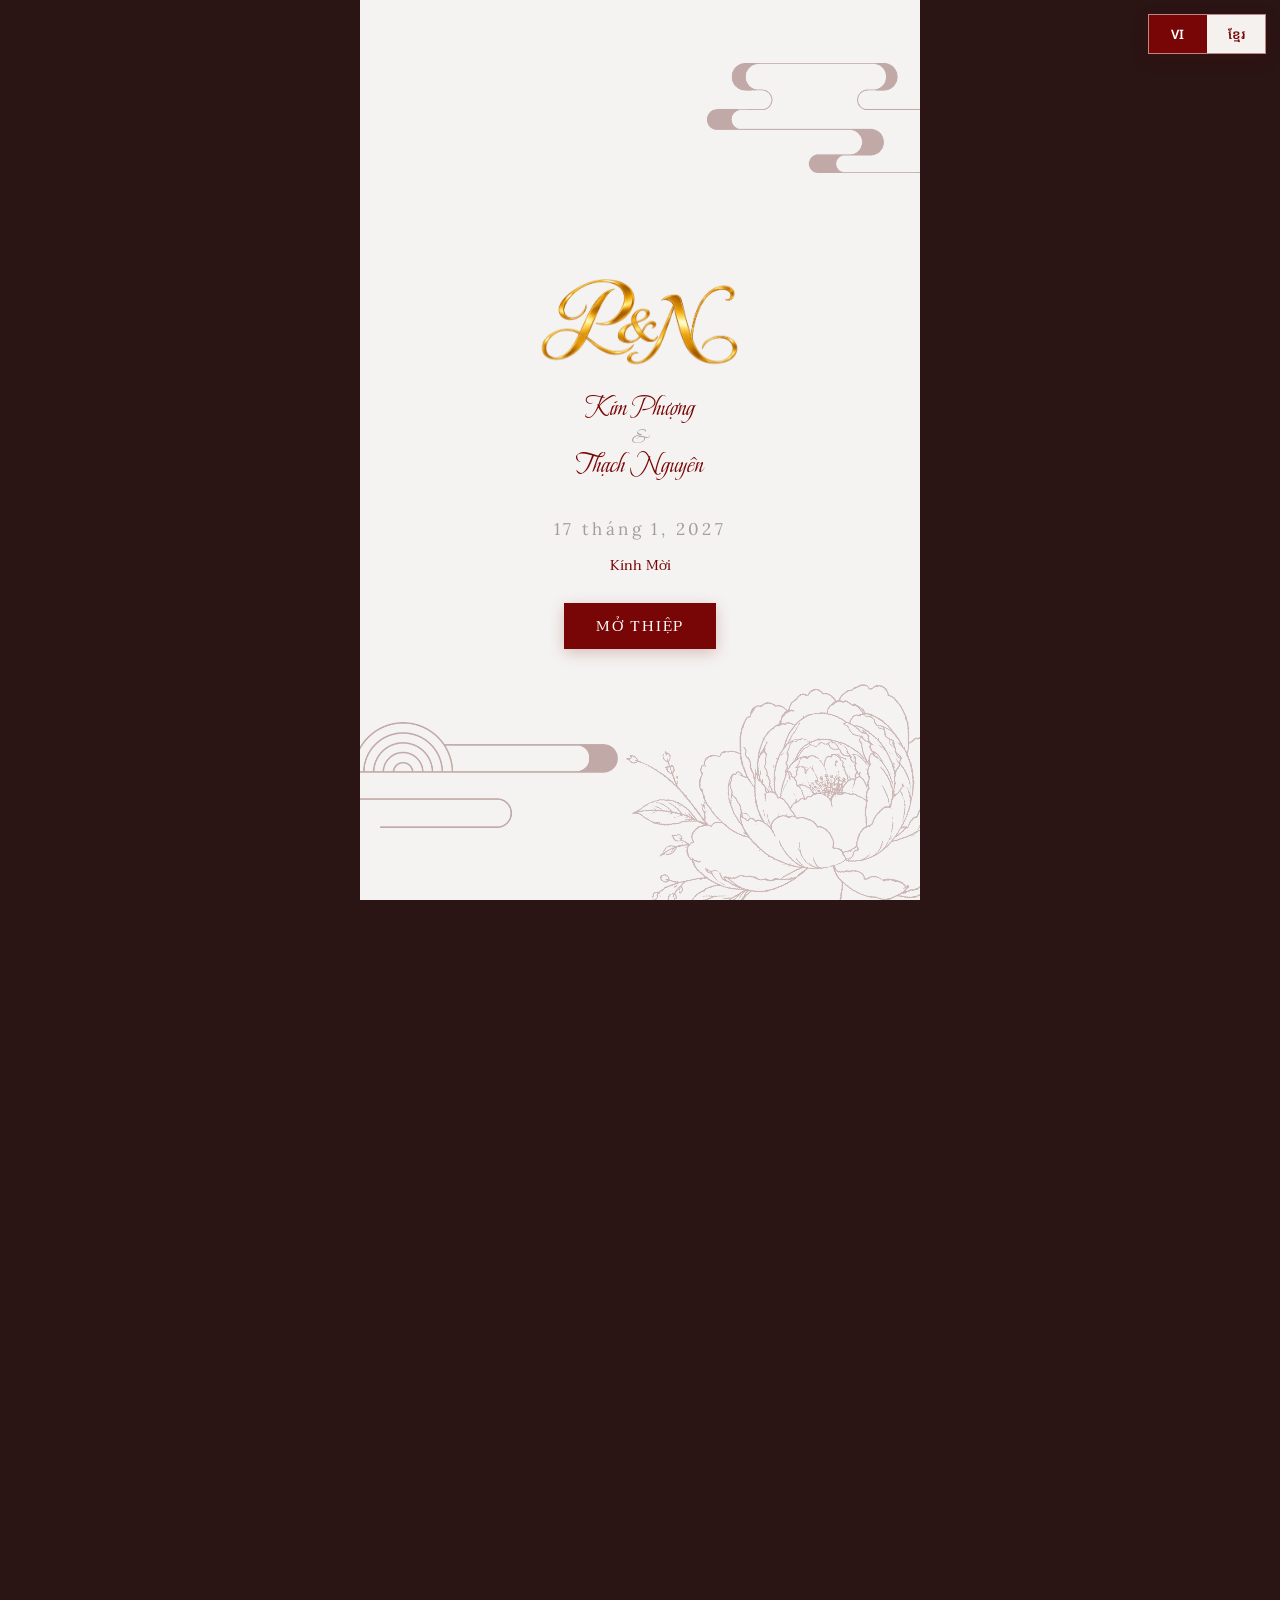
==== commit aebb5adc: "nguye" ====
--- a/index.html
+++ b/index.html
@@ -260,12 +260,12 @@
                         <div class="polaroid-img">
                             <img alt="Kim Phượng &amp; Thạch Nguyên" src="assets/anhcuople.jpg">
                         </div>
-                        <p class="role-script language-vi">Trưởng Nữ Kim Phượng &amp; Trưởng Nam Thạch Nguyên</p>
+                        <p class="role-script language-vi">Kim Phượng &amp; Thạch Nguyên</p>
                         <p class="role-script khmer-text language-km" lang="km" hidden>កូនក្រមុំ និង កូនកម្លោះ</p>
                         <p class="person-name khmer-text language-km" lang="km" hidden>គីម ភឿង &amp; ថាច់ ង្វៀន</p>
                     </div>
                 </div>
-                
+
                 <div class="parents-grid pnr-reveal">
                     <div class="parent-left">
                         <p class="p-title language-vi">Nhà Gái</p>
--- a/styles.css
+++ b/styles.css
@@ -928,7 +928,7 @@
     gap: 16px;
     max-width: 480px;
     margin: 32px auto 0;
-    font-size: 14px;
+    font-size: 12px;
     line-height: 1.75;
 }
 
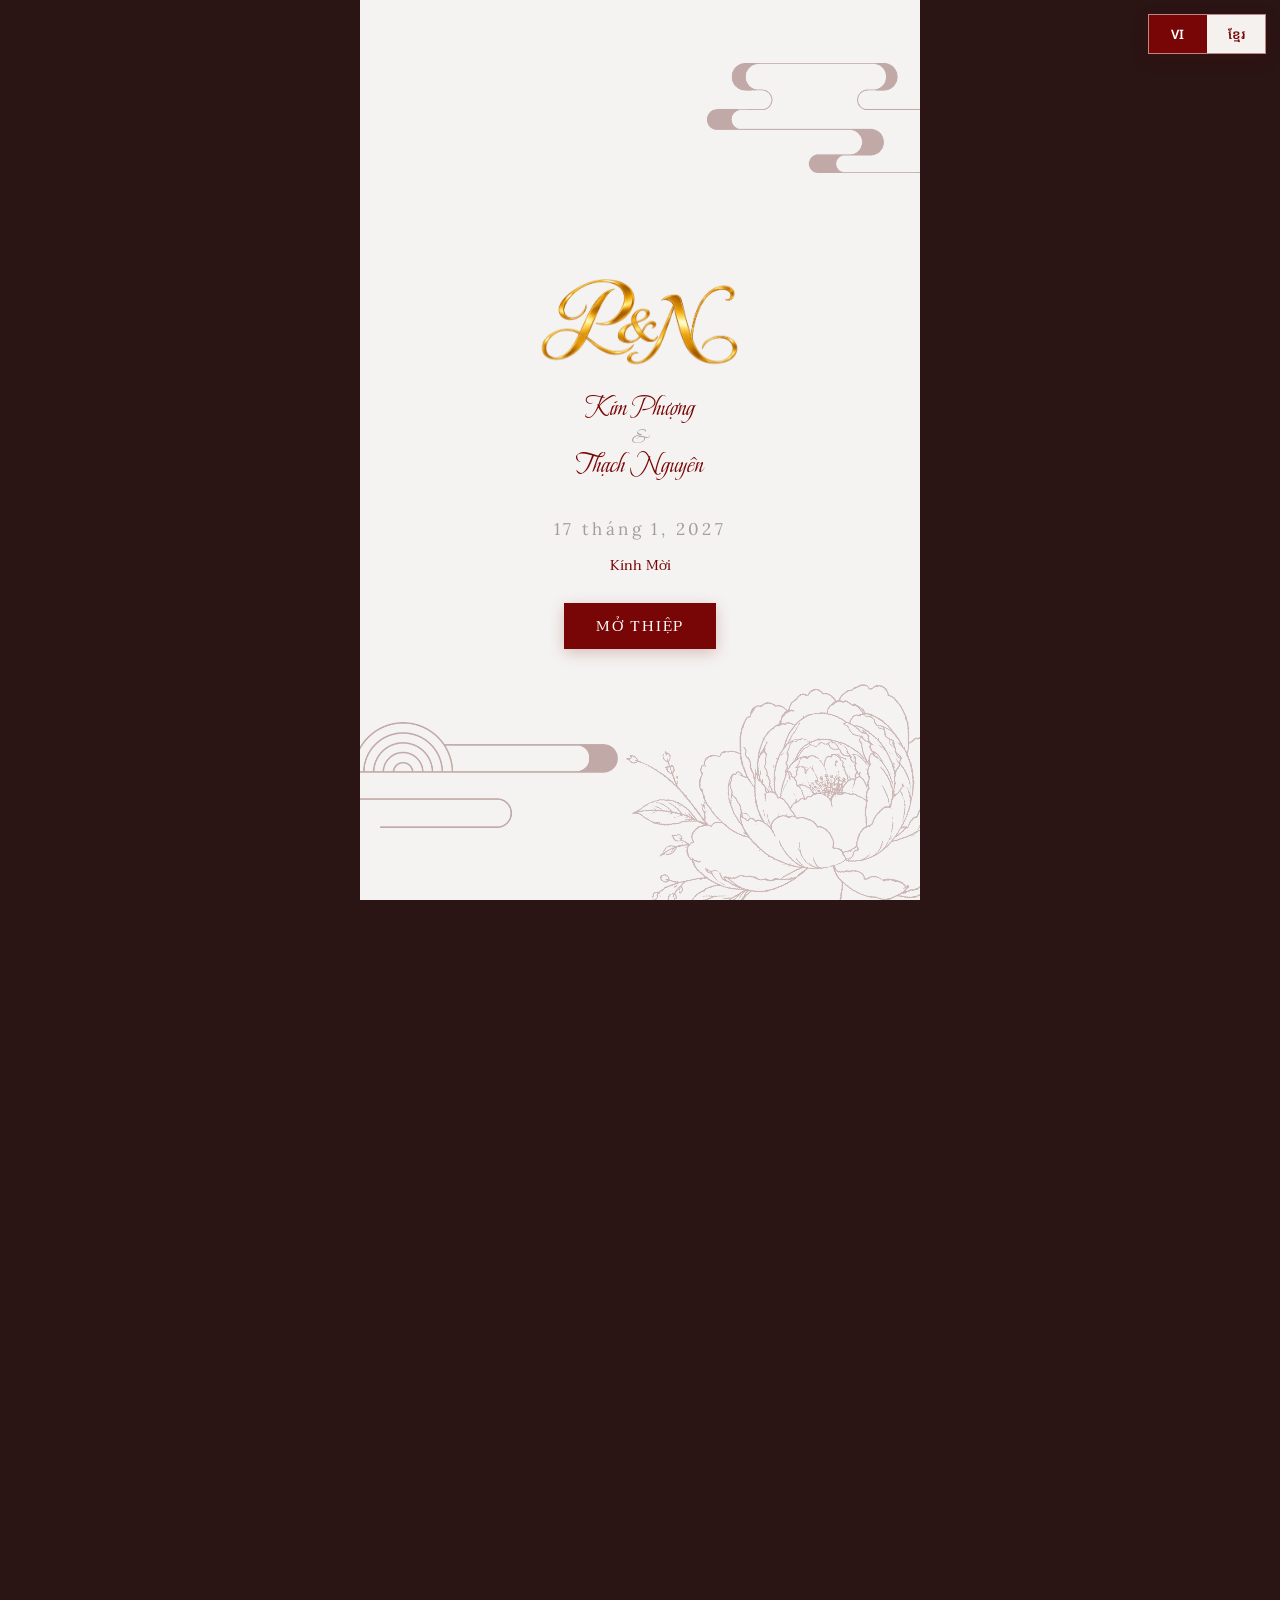
==== commit f6f90bfc: "update" ====
--- a/index.html
+++ b/index.html
@@ -86,7 +86,7 @@
             </div>
         </button>
     </div>
-    <audio id="bg-music" src="https://music.thieponline.app/library/be.mp3" loop preload="none"></audio>
+    <audio id="bg-music" src="audio/ស្នេហ៍រយទសវត្សរ៍.mp3" loop preload="none"></audio>
 
     <!-- KHUNG THIỆP CHÍNH (MAX-WIDTH 560PX) -->
     <div class="page-wrapper">
@@ -204,7 +204,7 @@
                     <div class="date-split-row">
                         <span class="date-side" data-i18n="month_1">Tháng 1</span>
                         <span class="date-big">17</span>
-                        <span class="date-side" data-i18n="year_2026">Năm 2027</span>
+                        <span class="date-side" data-i18n="year_2027">Năm 2027</span>
                     </div>
                     <p class="lunar-text" data-i18n="lunar_date">(Tức ngày 10 tháng 12 năm Bính Ngọ)</p>
 
@@ -229,8 +229,8 @@
             <section class="sec-dark-crimson">
                 <div class="dark-header pnr-reveal">
                     <p class="small-caps" data-i18n="from_bride_family">Bên em</p>
-                    <h2 class="script-heading" data-i18n="once_again">Một lần nữa</h2>
-                    <p class="small-caps" data-i18n="full_love">Trọn yêu thương</p>
+                    <h2 class="script-heading" data-i18n="once_again">Vẹn tròn yêu thương</h2>
+                    
                 </div>
                 <svg class="kbach-divider" viewBox="0 0 160 24" aria-hidden="true">
                     <path d="M2 12h42c10 0 10-10 18-10s8 20 18 20 8-20 18-20 8 10 18 10h42M72 12l8-8 8 8-8 8z"></path>
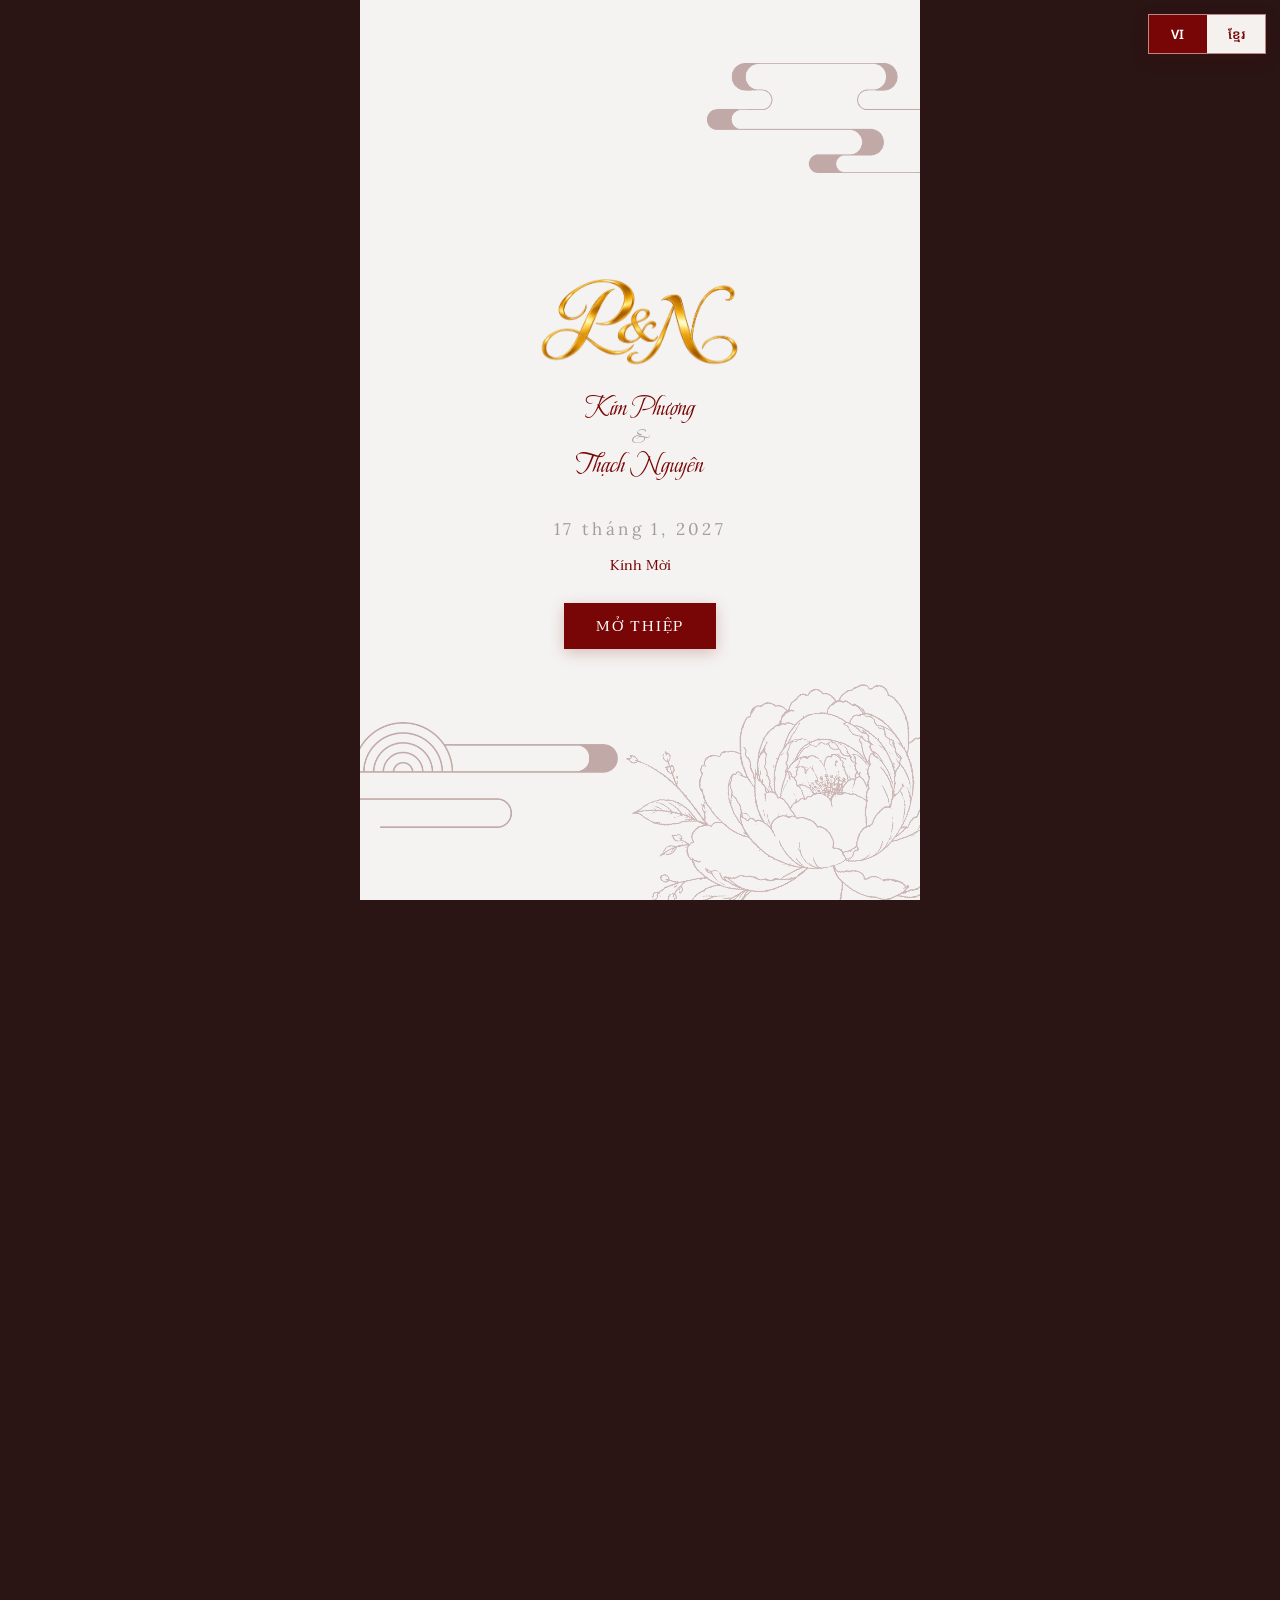
==== commit 3da426af: "update" ====
--- a/index.html
+++ b/index.html
@@ -52,10 +52,12 @@
             <!-- Tên cô dâu chú rể xếp 3 tầng -->
             <h1 class="pnr-cover-rise cover-couple-names" style="animation-delay: 0.15s;">
                 <span class="c-line language-vi">Kim Phượng</span>
-                <span class="c-line language-km khmer-text" lang="km" hidden> គីម ភឿង</span>
+                <span class="c-line language-km khmer-text" lang="km" hidden> គឹម ភ្វឿង
+                </span>
                 <span class="c-and">&amp;</span>
                 <span class="c-line language-vi">Thạch Nguyên </span>
-                <span class="c-line language-km khmer-text" lang="km" hidden>ថាច់ ង្វៀន</span>
+                <span class="c-line language-km khmer-text" lang="km" hidden>ថាច់ ង៉្វៀង
+                </span>
             </h1>
 
             <!-- Ngày cưới -->
@@ -101,55 +103,7 @@
                 </div>
             </header>
 
-            <!-- 2. SECTION LỊCH THÁNG LỒNG PHONG BÌ ĐỎ -->
-            <section class="sec-calendar">
-                <div class="cal-stage pnr-reveal">
-                    <!-- Phong bì đỏ góc vuông có nếp gấp & đường chỉ viền -->
-                    <div class="env-red-base" aria-hidden="true">
-                        <div class="env-inner-frame"></div>
-                        <div class="env-flap-crease"></div>
-                    </div>
-
-                    <!-- Tờ lịch giấy lồng bên trong -->
-                    <div class="torn-paper-card">
-                        <div class="cal-paper-border" aria-hidden="true"></div>
-                        <p class="cal-month-title" data-i18n="calendar_month">Tháng 1 / 2027</p>
-                        <div class="cal-grid">
-                            <span class="cal-head" data-i18n="mon">T2</span>
-                            <span class="cal-head" data-i18n="tue">T3</span>
-                            <span class="cal-head" data-i18n="wed">T4</span>
-                            <span class="cal-head" data-i18n="thu">T5</span>
-                            <span class="cal-head" data-i18n="fri">T6</span>
-                            <span class="cal-head" data-i18n="sat">T7</span>
-                            <span class="cal-head" data-i18n="sun">CN</span>
-
-                            <span></span><span></span><span></span><span></span><span>1</span>
-                            <span>2</span><span>3</span><span>4</span><span>5</span><span>6</span><span>7</span><span>8</span>
-                            <span>9</span><span>10</span><span>11</span><span>12</span><span>13</span><span>14</span><span>15</span>
-                            <span>16</span><span class="cal-wedding-day" aria-label="Ngày cưới 17">
-                                <span class="cal-day-mark" aria-hidden="true"></span>
-                                <b class="cal-day-num">17</b>
-                            </span><span>18</span><span>19</span><span>20</span><span>21</span><span>22</span>
-                            <span>23</span><span>24</span><span>26</span><span>27</span><span>28</span><span>29</span><span>30</span>
-                        </div>
-                    </div>
-
-                    <!-- Hoa văn góc Khmer (Kbach) thanh mảnh, góc vuông -->
-                    <svg class="kbach-corner" viewBox="0 0 84 84" aria-hidden="true">
-                        <path class="kbach-frame" d="M6 78 V6 H78" fill="none" stroke="currentColor"
-                            stroke-width="1.6" />
-                        <path class="kbach-subframe" d="M12 72 V12 H72" fill="none" stroke="currentColor"
-                            stroke-width="0.9" opacity="0.55" />
-                        <path class="kbach-leaf" d="M16 16 C28 16 36 22 38 34 C26 32 18 26 16 16 Z" fill="none"
-                            stroke="currentColor" stroke-width="1.2" />
-                        <path class="kbach-leaf" d="M16 16 C22 28 28 36 40 38 C38 26 30 18 16 16 Z" fill="none"
-                            stroke="currentColor" stroke-width="1.2" />
-                        <path class="kbach-tip" d="M40 16 L45 24 L40 32 L35 24 Z" fill="currentColor" opacity="0.85" />
-                        <path class="kbach-tip" d="M16 40 L24 35 L32 40 L24 45 Z" fill="currentColor" opacity="0.85" />
-                        <rect x="15" y="15" width="5" height="5" fill="currentColor" />
-                    </svg>
-                </div>
-            </section>
+
 
             <!-- 3. SECTION LỜI NGỎ & CHỮ LỒNG H & T -->
             <section class="sec-story">
@@ -178,121 +132,7 @@
                     <img alt="Khoảnh khắc" src="assets/1.jpg">
                 </div>
             </section>
-
-            <!-- 4. SECTION THÔNG TIN TIỆC CƯỚI & GOOGLE MAPS -->
-            <section class="sec-invitation">
-                <svg class="kbach-divider" viewBox="0 0 160 24" aria-hidden="true">
-                    <path d="M2 12h42c10 0 10-10 18-10s8 20 18 20 8-20 18-20 8 10 18 10h42M72 12l8-8 8 8-8 8z"></path>
-                </svg>
-                <p class="invite-intro pnr-reveal" data-i18n="invite_intro">
-                    Trân trọng kính mời tham dự buổi tiệc cưới<br>
-                    cùng gia đình chúng tôi
-                </p>
-
-                <div class="couple-watermark-box pnr-reveal">
-                    <span class="bg-amp">&amp;</span>
-                    <p class="couple-full-names">
-                        <span class="language-vi"> Kim Phượng</span>
-                        <span class="language-km khmer-text" lang="km" hidden> គីម ភឿង</span>
-                        <span class="language-vi">Thạch Nguyên</span>
-                        <span class="language-km khmer-text" lang="km" hidden>ថាច់ ង្វៀន</span>
-                    </p>
-                </div>
-
-                <div class="event-details pnr-reveal">
-                    <p class="event-time" data-i18n="event_time"> Chủ Nhật</p>
-                    <div class="date-split-row">
-                        <span class="date-side" data-i18n="month_1">Tháng 1</span>
-                        <span class="date-big">17</span>
-                        <span class="date-side" data-i18n="year_2027">Năm 2027</span>
-                    </div>
-                    <p class="lunar-text" data-i18n="lunar_date">(Tức ngày 10 tháng 12 năm Bính Ngọ)</p>
-
-                    <p class="at-label" data-i18n="at_venue">Tại địa điểm:</p>
-                    <h3 class="venue-title" data-i18n="venue_title">Tư Gia </h3>
-                    <p class="venue-addr" data-i18n="venue_address">Khóm 4, Phường Nguyệt Hóa, Vĩnh Long</p>
-
-                    <div class="map-box">
-                        <iframe
-                            src="https://maps.google.com/maps?q=9.9300594,106.3286578&amp;hl=vi&amp;z=17&amp;output=embed"
-                            loading="lazy" title="Bản đồ"></iframe>
-                    </div>
-
-                    <a href="https://www.google.com/maps/place/9%C2%B055'48.2%22N+106%C2%B019'43.2%22E/@9.9301651,106.3259219,17z/data=!4m4!3m3!8m2!3d9.9300594!4d106.3286578?entry=ttu&g_ep=EgoyMDI2MTExOC4xIKXMDSoASAFQAw%3D%3D"
-                        target="_blank" rel="noopener noreferrer" class="btn-direction">
-                        <span data-i18n="directions">Bản đồ chỉ đến địa điểm</span>
-                    </a>
-                </div>
-            </section>
-
-            <!-- 5. SECTION NỀN ĐỎ ĐẬM: CHÚ RỂ - CÔ DÂU & HAI HỌ -->
-            <section class="sec-dark-crimson">
-                <div class="dark-header pnr-reveal">
-                    <p class="small-caps" data-i18n="from_bride_family">Bên em</p>
-                    <h2 class="script-heading" data-i18n="once_again">Vẹn tròn yêu thương</h2>
-                    
-                </div>
-                <svg class="kbach-divider" viewBox="0 0 160 24" aria-hidden="true">
-                    <path d="M2 12h42c10 0 10-10 18-10s8 20 18 20 8-20 18-20 8 10 18 10h42M72 12l8-8 8 8-8 8z"></path>
-                </svg>
-
-                <!-- <div class="polaroid-duo">
-                    <div class="polaroid-card pnr-reveal">
-                        <div class="polaroid-img">
-                            <img alt="Kim Phượng" src="assets/anhcuople.jpg">
-                        </div>
-                        <p class="role-script language-vi">Trưởng Nữ<br> Kim Phượng</p>
-                        <p class="role-script khmer-text language-km" lang="km" hidden>កូនក្រមុំ</p>
-                        <p class="person-name khmer-text language-km" lang="km" hidden>គីម ភឿង</p>
-                    </div>
-
-                    <div class="polaroid-card pnr-reveal">
-                        <div class="polaroid-img">
-                            <img alt="Thạch Nguyên" src="assets/anhcuople.jpg">
-                        </div>
-                        <p class="role-script language-vi">Trưởng Nam<br>Thạch Nguyên</p>
-                        <p class="role-script khmer-text language-km" lang="km" hidden>កូនកម្លោះ</p>
-                        <p class="person-name khmer-text language-km" lang="km" hidden>ថាច់ ង្វៀន</p>
-                    </div>
-                </div> -->
-                <div class="polaroid-single">
-                    <div class="polaroid-card pnr-reveal">
-                        <div class="polaroid-img">
-                            <img alt="Kim Phượng &amp; Thạch Nguyên" src="assets/anhcuople.jpg">
-                        </div>
-                        <p class="role-script language-vi">Kim Phượng &amp; Thạch Nguyên</p>
-                        <p class="role-script khmer-text language-km" lang="km" hidden>កូនក្រមុំ និង កូនកម្លោះ</p>
-                        <p class="person-name khmer-text language-km" lang="km" hidden>គីម ភឿង &amp; ថាច់ ង្វៀន</p>
-                    </div>
-                </div>
-
-                <div class="parents-grid pnr-reveal">
-                    <div class="parent-left">
-                        <p class="p-title language-vi">Nhà Gái</p>
-                        <p class="khmer-text khmer-heading language-km" lang="km" hidden>គ្រួសារខាងស្រី</p>
-                        <p class="language-vi">Ông: SƠN PHƯƠNG</p>
-                        <p class="khmer-text language-km" lang="km" hidden>លោក៖ សឺន ផឿង</p>
-                        <p class="language-vi">Bà: KIM THỊ PHƯỚC</p>
-                        <p class="khmer-text language-km" lang="km" hidden>លោកស្រី៖ គីម ធី ភឿក</p>
-                        <p class="language-vi">Khóm 4, Phường Nguyệt Hóa,<br>Vĩnh Long</p>
-                        <p class="khmer-text language-km" lang="km" hidden>ភូមិ៤ សង្កាត់ង្វៀតហ្វា ខេត្តវិញឡុង</p>
-                    </div>
-                    <div class="parent-right">
-                        <p class="p-title language-vi">Nhà Trai</p>
-                        <p class="khmer-text khmer-heading language-km" lang="km" hidden>គ្រួសារខាងប្រុស</p>
-                        <p class="language-vi">Ông: THẠCH DANE</p>
-                        <p class="khmer-text language-km" lang="km" hidden>លោក៖ ថាច់ ដានេ</p>
-                        <p class="language-vi">Bà: THẠCH THỊ SONE</p>
-                        <p class="khmer-text language-km" lang="km" hidden>លោកស្រី៖ ថាច់ ធី សូន</p>
-                        <p class="language-vi">Thôn K’Nai, Xã Đức Trọng,<br>Lâm Đồng</p>
-                        <p class="khmer-text language-km" lang="km" hidden>ភូមិកឺណៃ ឃុំឌឹកត្រុង ខេត្តឡឹមដុង</p>
-                    </div>
-                </div>
-            </section>
-
-
-
-
+            
             <!-- 7. SECTION ĐẾM NGƯỢC TRÊN NỀN ẢNH -->
             <section class="sec-countdown">
                 <div class="cd-photo-box pnr-reveal">
@@ -314,6 +154,175 @@
                     </div>
                 </div>
             </section>
+
+            <!-- 4. SECTION THÔNG TIN TIỆC CƯỚI & GOOGLE MAPS -->
+            <section class="sec-invitation">
+                <svg class="kbach-divider" viewBox="0 0 160 24" aria-hidden="true">
+                    <path d="M2 12h42c10 0 10-10 18-10s8 20 18 20 8-20 18-20 8 10 18 10h42M72 12l8-8 8 8-8 8z"></path>
+                </svg>
+                <p class="invite-intro pnr-reveal" data-i18n="invite_intro">
+                    Trân trọng kính mời tham dự buổi tiệc cưới<br>
+                    cùng gia đình chúng tôi
+                </p>
+
+                <div class="couple-watermark-box pnr-reveal">
+                    <span class="bg-amp">&amp;</span>
+                    <p class="couple-full-names">
+                        <span class="language-vi"> Kim Phượng</span>
+                        <span class="language-km khmer-text" lang="km" hidden> គឹម ភ្វឿង
+                        </span>
+                        <span class="language-vi">Thạch Nguyên</span>
+                        <span class="language-km khmer-text" lang="km" hidden>ថាច់ ង៉្វៀង
+                        </span>
+                    </p>
+                </div>
+
+                <div class="event-details pnr-reveal">
+                    <p class="event-time" data-i18n="event_time"> Chủ Nhật</p>
+                    <div class="date-split-row">
+                        <span class="date-side" data-i18n="month_1">Tháng 1</span>
+                        <span class="date-big">17</span>
+                        <span class="date-side" data-i18n="year_2027">Năm 2027</span>
+                    </div>
+                    <p class="lunar-text" data-i18n="lunar_date">(Tức ngày 10 tháng 12 năm Bính Ngọ)</p>
+                    <!-- 2. SECTION LỊCH THÁNG LỒNG PHONG BÌ ĐỎ -->
+                    <section class="sec-calendar">
+                        <div class="cal-stage pnr-reveal">
+                            <!-- Phong bì đỏ góc vuông có nếp gấp & đường chỉ viền -->
+                            <div class="env-red-base" aria-hidden="true">
+                                <div class="env-inner-frame"></div>
+                                <div class="env-flap-crease"></div>
+                            </div>
+
+                            <!-- Tờ lịch giấy lồng bên trong -->
+                            <div class="torn-paper-card">
+                                <div class="cal-paper-border" aria-hidden="true"></div>
+                                <p class="cal-month-title" data-i18n="calendar_month">Tháng 1 / 2027</p>
+                                <div class="cal-grid">
+                                    <span class="cal-head" data-i18n="mon">T2</span>
+                                    <span class="cal-head" data-i18n="tue">T3</span>
+                                    <span class="cal-head" data-i18n="wed">T4</span>
+                                    <span class="cal-head" data-i18n="thu">T5</span>
+                                    <span class="cal-head" data-i18n="fri">T6</span>
+                                    <span class="cal-head" data-i18n="sat">T7</span>
+                                    <span class="cal-head" data-i18n="sun">CN</span>
+
+                                    <span></span><span></span><span></span><span></span><span>1</span>
+                                    <span>2</span><span>3</span><span>4</span><span>5</span><span>6</span><span>7</span><span>8</span>
+                                    <span>9</span><span>10</span><span>11</span><span>12</span><span>13</span><span>14</span><span>15</span>
+                                    <span>16</span><span class="cal-wedding-day" aria-label="Ngày cưới 17">
+                                        <span class="cal-day-mark" aria-hidden="true"></span>
+                                        <b class="cal-day-num">17</b>
+                                    </span><span>18</span><span>19</span><span>20</span><span>21</span><span>22</span>
+                                    <span>23</span><span>24</span><span>26</span><span>27</span><span>28</span><span>29</span><span>30</span>
+                                </div>
+                            </div>
+
+                            <!-- Hoa văn góc Khmer (Kbach) thanh mảnh, góc vuông -->
+                            <svg class="kbach-corner" viewBox="0 0 84 84" aria-hidden="true">
+                                <path class="kbach-frame" d="M6 78 V6 H78" fill="none" stroke="currentColor"
+                                    stroke-width="1.6" />
+                                <path class="kbach-subframe" d="M12 72 V12 H72" fill="none" stroke="currentColor"
+                                    stroke-width="0.9" opacity="0.55" />
+                                <path class="kbach-leaf" d="M16 16 C28 16 36 22 38 34 C26 32 18 26 16 16 Z" fill="none"
+                                    stroke="currentColor" stroke-width="1.2" />
+                                <path class="kbach-leaf" d="M16 16 C22 28 28 36 40 38 C38 26 30 18 16 16 Z" fill="none"
+                                    stroke="currentColor" stroke-width="1.2" />
+                                <path class="kbach-tip" d="M40 16 L45 24 L40 32 L35 24 Z" fill="currentColor"
+                                    opacity="0.85" />
+                                <path class="kbach-tip" d="M16 40 L24 35 L32 40 L24 45 Z" fill="currentColor"
+                                    opacity="0.85" />
+                                <rect x="15" y="15" width="5" height="5" fill="currentColor" />
+                            </svg>
+                        </div>
+                    </section>
+                    <p class="at-label" data-i18n="at_venue">Tại địa điểm:</p>
+                    <h3 class="venue-title" data-i18n="venue_title">Tư Gia </h3>
+                    <p class="venue-addr" data-i18n="venue_address">Khóm 4, Phường Nguyệt Hóa, Vĩnh Long</p>
+
+                    <div class="map-box">
+                        <iframe
+                            src="https://maps.google.com/maps?q=9.9300594,106.3286578&amp;hl=vi&amp;z=17&amp;output=embed"
+                            loading="lazy" title="Bản đồ"></iframe>
+                    </div>
+
+                    <a href="https://www.google.com/maps/place/9%C2%B055'48.2%22N+106%C2%B019'43.2%22E/@9.9301651,106.3259219,17z/data=!4m4!3m3!8m2!3d9.9300594!4d106.3286578?entry=ttu&g_ep=EgoyMDI2MTExOC4xIKXMDSoASAFQAw%3D%3D"
+                        target="_blank" rel="noopener noreferrer" class="btn-direction">
+                        <span data-i18n="directions">Bản đồ chỉ đến địa điểm</span>
+                    </a>
+                </div>
+            </section>
+
+            <!-- 5. SECTION NỀN ĐỎ ĐẬM: CHÚ RỂ - CÔ DÂU & HAI HỌ -->
+            <section class="sec-dark-crimson">
+                <div class="dark-header pnr-reveal">
+                    <p class="small-caps" data-i18n="from_bride_family">Bên em</p>
+                    <h2 class="script-heading" data-i18n="once_again">Vẹn tròn yêu thương</h2>
+
+                </div>
+                <svg class="kbach-divider" viewBox="0 0 160 24" aria-hidden="true">
+                    <path d="M2 12h42c10 0 10-10 18-10s8 20 18 20 8-20 18-20 8 10 18 10h42M72 12l8-8 8 8-8 8z"></path>
+                </svg>
+
+                <!-- <div class="polaroid-duo">
+                    <div class="polaroid-card pnr-reveal">
+                        <div class="polaroid-img">
+                            <img alt="Kim Phượng" src="assets/anhcuople.jpg">
+                        </div>
+                        <p class="role-script language-vi">Trưởng Nữ<br> Kim Phượng</p>
+                        <p class="role-script khmer-text language-km" lang="km" hidden>កូនក្រមុំ</p>
+                        <p class="person-name khmer-text language-km" lang="km" hidden>គឹម ភ្វឿង
+</p>
+                    </div>
+
+                    <div class="polaroid-card pnr-reveal">
+                        <div class="polaroid-img">
+                            <img alt="Thạch Nguyên" src="assets/anhcuople.jpg">
+                        </div>
+                        <p class="role-script language-vi">Trưởng Nam<br>Thạch Nguyên</p>
+                        <p class="role-script khmer-text language-km" lang="km" hidden>កូនកម្លោះ</p>
+                        <p class="person-name khmer-text language-km" lang="km" hidden>
+</p>
+                    </div>
+                </div> -->
+                <div class="polaroid-single">
+                    <div class="polaroid-card pnr-reveal">
+                        <div class="polaroid-img">
+                            <img alt="Kim Phượng &amp; Thạch Nguyên" src="assets/anhcuople.jpg">
+                        </div>
+                        <p class="role-script language-vi">Kim Phượng &amp; Thạch Nguyên</p>
+                        
+                        <p class="person-name  language-km" lang="km" hidden>គឹម ភ្វឿង &amp; ថាច់ ង៉្វៀង
+                        </p>
+                    </div>
+                </div>
+
+                <div class="parents-grid pnr-reveal">
+                    <div class="parent-left">
+                        <p class="p-title language-vi">Nhà Gái</p>
+                        <p class="khmer-text khmer-heading language-km" lang="km" hidden>គ្រួសារខាងស្រី</p>
+                        <p class="language-vi">Ông: SƠN PHƯƠNG</p>
+                        <p class="khmer-text language-km" lang="km" hidden>លោក៖ លោក សឺនភឿង</p>
+                        <p class="language-vi">Bà: KIM THỊ PHƯỚC</p>
+                        <p class="khmer-text language-km" lang="km" hidden>លោកស្រី៖ គីម ធី ភឿក</p>
+                        <p class="language-vi">Khóm 4, Phường Nguyệt Hóa,<br>Vĩnh Long</p>
+                        <p class="khmer-text language-km" lang="km" hidden>ភូមិ៤ សង្កាត់ង្វៀតហ្វា ខេត្តវិញឡុង</p>
+                    </div>
+                    <div class="parent-right">
+                        <p class="p-title language-vi">Nhà Trai</p>
+                        <p class="khmer-text khmer-heading language-km" lang="km" hidden>គ្រួសារខាងប្រុស</p>
+                        <p class="language-vi">Ông: THẠCH DANE</p>
+                        <p class="khmer-text language-km" lang="km" hidden>លោក៖ ថាច់ យ៉ាន</p>
+                        <p class="language-vi">Bà: THẠCH THỊ SONE</p>
+                        <p class="khmer-text language-km" lang="km" hidden>លោកស្រី៖ ថាច់ ធី សន</p>
+                        <p class="language-vi">Thôn K’Nai, Xã Đức Trọng,<br>Lâm Đồng</p>
+                        <p class="khmer-text language-km" lang="km" hidden>ភូមិកឺណៃ ឃុំឌឹកត្រុង ខេត្តឡឹមដុង</p>
+                    </div>
+                </div>
+            </section>
+
+
+
 
             <!-- 8. SECTION ALBUM ẢNH & CAROUSEL 3D -->
             <section class="sec-album">
@@ -379,7 +388,7 @@
             <!-- 9. SECTION SỔ LƯU BÚT -->
             <section class="sec-guestbook">
                 <div class="sec-title-group pnr-reveal">
-                    <h2 class="heading-crimson" data-i18n="guestbook">Sổ lưu bút</h2>
+                    <h2 class="heading-crimson" data-i18n="guestbook">Nhật ký lời chúc</h2>
                 </div>
                 <svg class="kbach-divider" viewBox="0 0 160 24" aria-hidden="true">
                     <path d="M2 12h42c10 0 10-10 18-10s8 20 18 20 8-20 18-20 8 10 18 10h42M72 12l8-8 8 8-8 8z"></path>
--- a/styles.css
+++ b/styles.css
@@ -8,7 +8,8 @@
     --bg-paper: #f4f3f1;       /* Nền giấy thạch cao trắng/kem */
     --text-muted: #a69c9c;     /* Chữ phụ xám ấm */
     --font-serif: 'Taviraj', 'Times New Roman', serif;
-    --font-display: 'Cormorant Garamond', serif;
+    --font-display: 'Moul', 'Koulen', 'Noto Serif Khmer', sans-serif;
+    --font-display-vi: 'Cormorant Garamond', 'Taviraj', serif;
     --font-lora: 'Lora', serif;
     --font-script: 'Beau Rivage', 'Great Vibes', cursive;
     --font-khmer: 'Battambang', 'Noto Serif Khmer', serif;
@@ -92,9 +93,14 @@
 .heading-crimson.is-khmer,
 .title-serif-lg.is-khmer,
 .script-heading.is-khmer,
-.cd-title.is-khmer,
-.venue-title.is-khmer {
+.cd-title.is-khmer
+ {
     font-family: 'Moul', 'Koulen', 'Noto Serif Khmer', sans-serif;
+    line-height: 1.9;
+}
+
+.couple-full-names {
+    font-family: var(--font-display-vi);
     line-height: 1.9;
 }
 
@@ -698,7 +704,7 @@
 }
 
 .title-serif-lg {
-    font-family: var(--font-display);
+    font-family: var(--font-display-vi);
     font-size: 36px;
     font-weight: 500;
     text-transform: uppercase;
@@ -763,7 +769,11 @@
     font-family: var(--font-display);
     font-size: 30px;
     text-transform: uppercase;
-    line-height: 1.3;
+    line-height: 2;
+}
+
+.couple-full-names span.language-vi {
+    font-family: var(--font-display-vi);
 }
 
 .event-time {
@@ -869,7 +879,7 @@
 }
 
 .script-heading {
-    font-family: var(--font-display);
+    font-family: var(--font-display-vi);
     font-size: 40px;
     font-weight: 400;
     line-height: 1.15;
@@ -908,7 +918,7 @@
 }
 
 .person-name {
-    font-family: var(--font-display);
+    font-family: var(--font-khmer-heading);
     font-size: 20px;
     text-transform: uppercase;
     color: var(--crimson);
@@ -994,7 +1004,7 @@
 }
 
 .cd-title {
-    font-family: var(--font-display);
+    font-family: var(--font-display-vi);
     font-size: 38px;
     margin-bottom: 8px;
 }
@@ -1032,7 +1042,7 @@
 
 .heading-crimson {
     margin-inline: auto;
-    font-family: var(--font-display);
+    font-family: var(--font-display-vi);
     font-size: clamp(34px, 9vw, 42px);
     font-weight: 400;
     color: var(--crimson);
@@ -1310,7 +1320,7 @@
 }
 
 .thankyou-title {
-    font-family: var(--font-display);
+    font-family: var(--font-display-vi);
     font-size: clamp(22px, 6vw, 30px);
     font-weight: 500;
     line-height: 1.35;
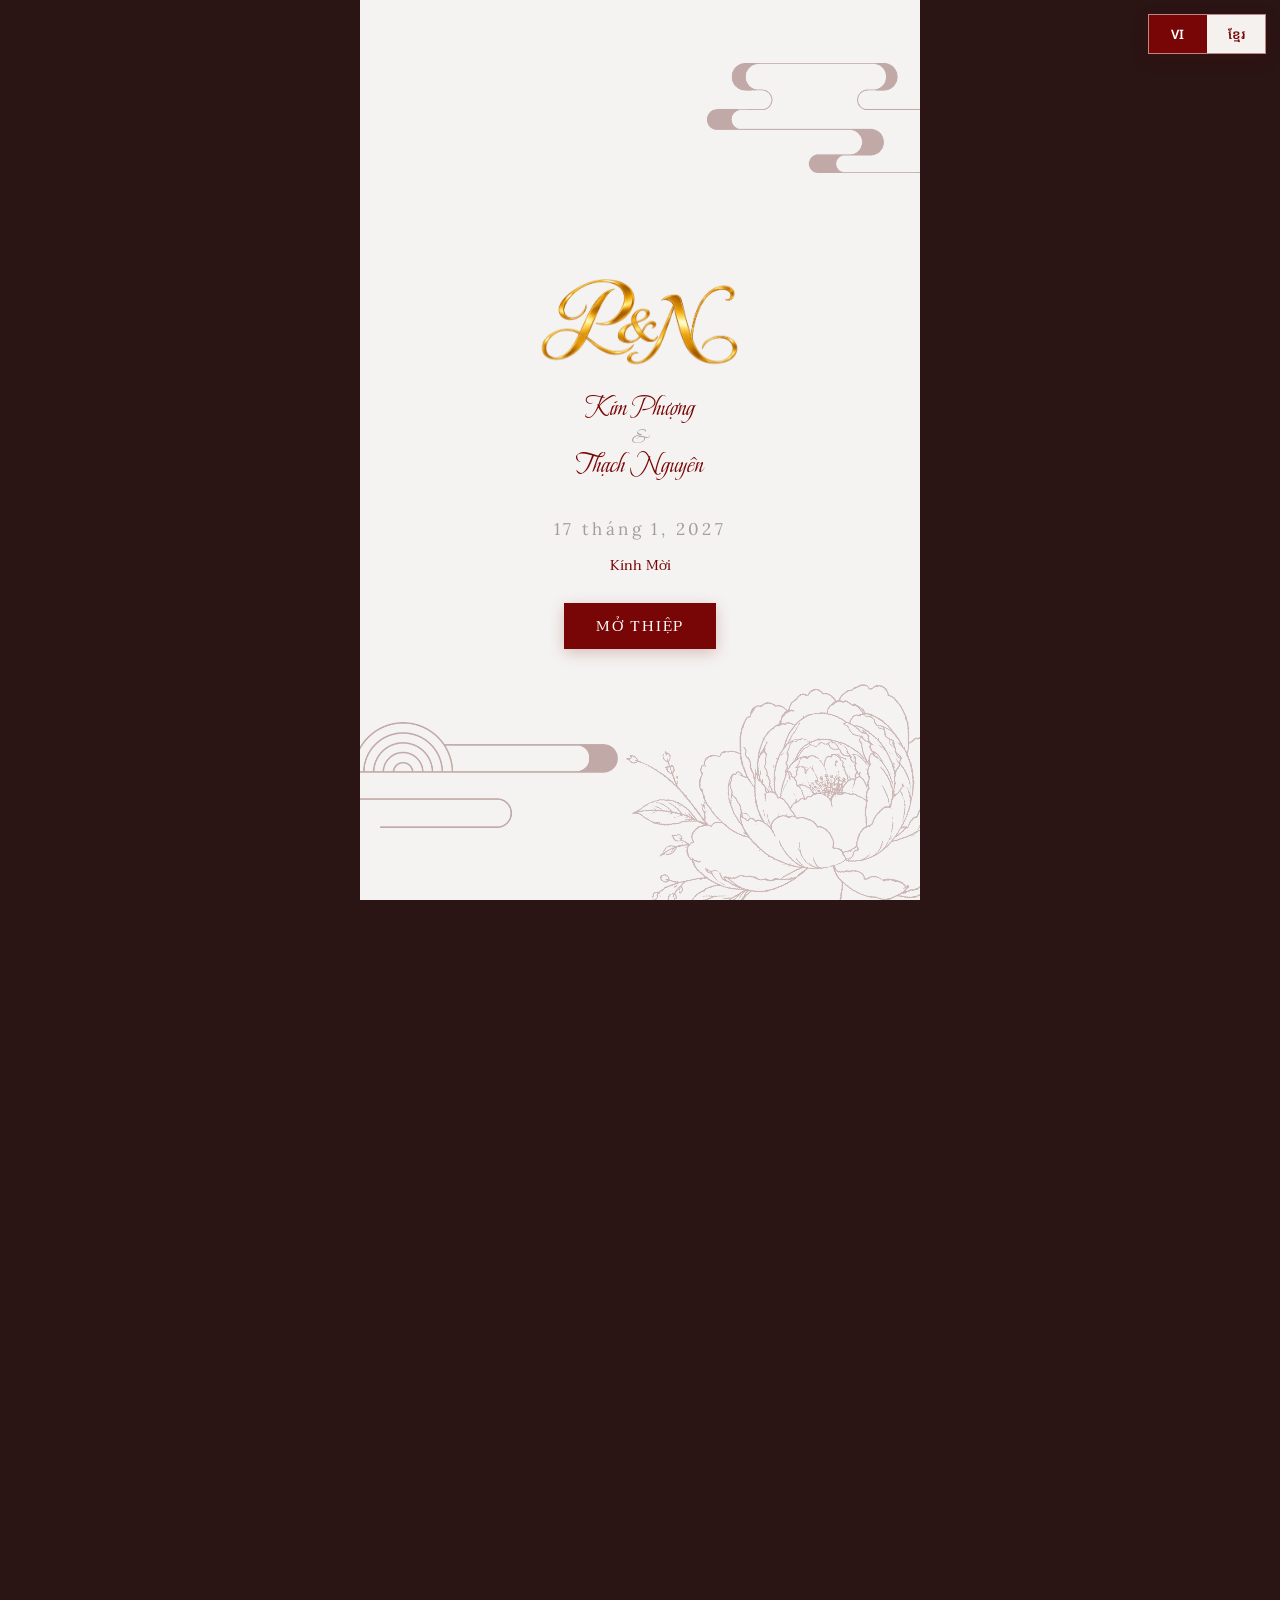
==== commit 57b14f1e: "update" ====
--- a/index.html
+++ b/index.html
@@ -288,11 +288,11 @@
                 <div class="polaroid-single">
                     <div class="polaroid-card pnr-reveal">
                         <div class="polaroid-img">
-                            <img alt="Kim Phượng &amp; Thạch Nguyên" src="assets/anhcuople.jpg">
+                            <img alt="Kim Phượng &amp; Thạch Nguyên" src="assets/2.jpg">
                         </div>
                         <p class="role-script language-vi">Kim Phượng &amp; Thạch Nguyên</p>
                         
-                        <p class="person-name  language-km" lang="km" hidden>គឹម ភ្វឿង &amp; ថាច់ ង៉្វៀង
+                        <p class="person-name  language-km" lang="km" hidden>គឹម ភ្វឿង និង ថាច់ ង៉្វៀង
                         </p>
                     </div>
                 </div>
@@ -357,6 +357,8 @@
                             <div class="carousel-3d-track" id="carousel-track">
                                 <div class="c3d-slide" style="border-radius: 0;"><img
                                         src="assets/2dd35c0584fd04a35dec11.jpg" alt="Ảnh cưới 01"></div>
+                                <div class="c3d-slide" style="border-radius: 0;"><img
+                                        src="assets/anhcuople.jpg" alt="Ảnh cưới 01"></div>
                                 <div class="c3d-slide" style="border-radius: 0;"><img src="assets/9.jpg"
                                         alt="Ảnh cưới 02"></div>
                                 <div class="c3d-slide" style="border-radius: 0;"><img src="assets/4.jpg"
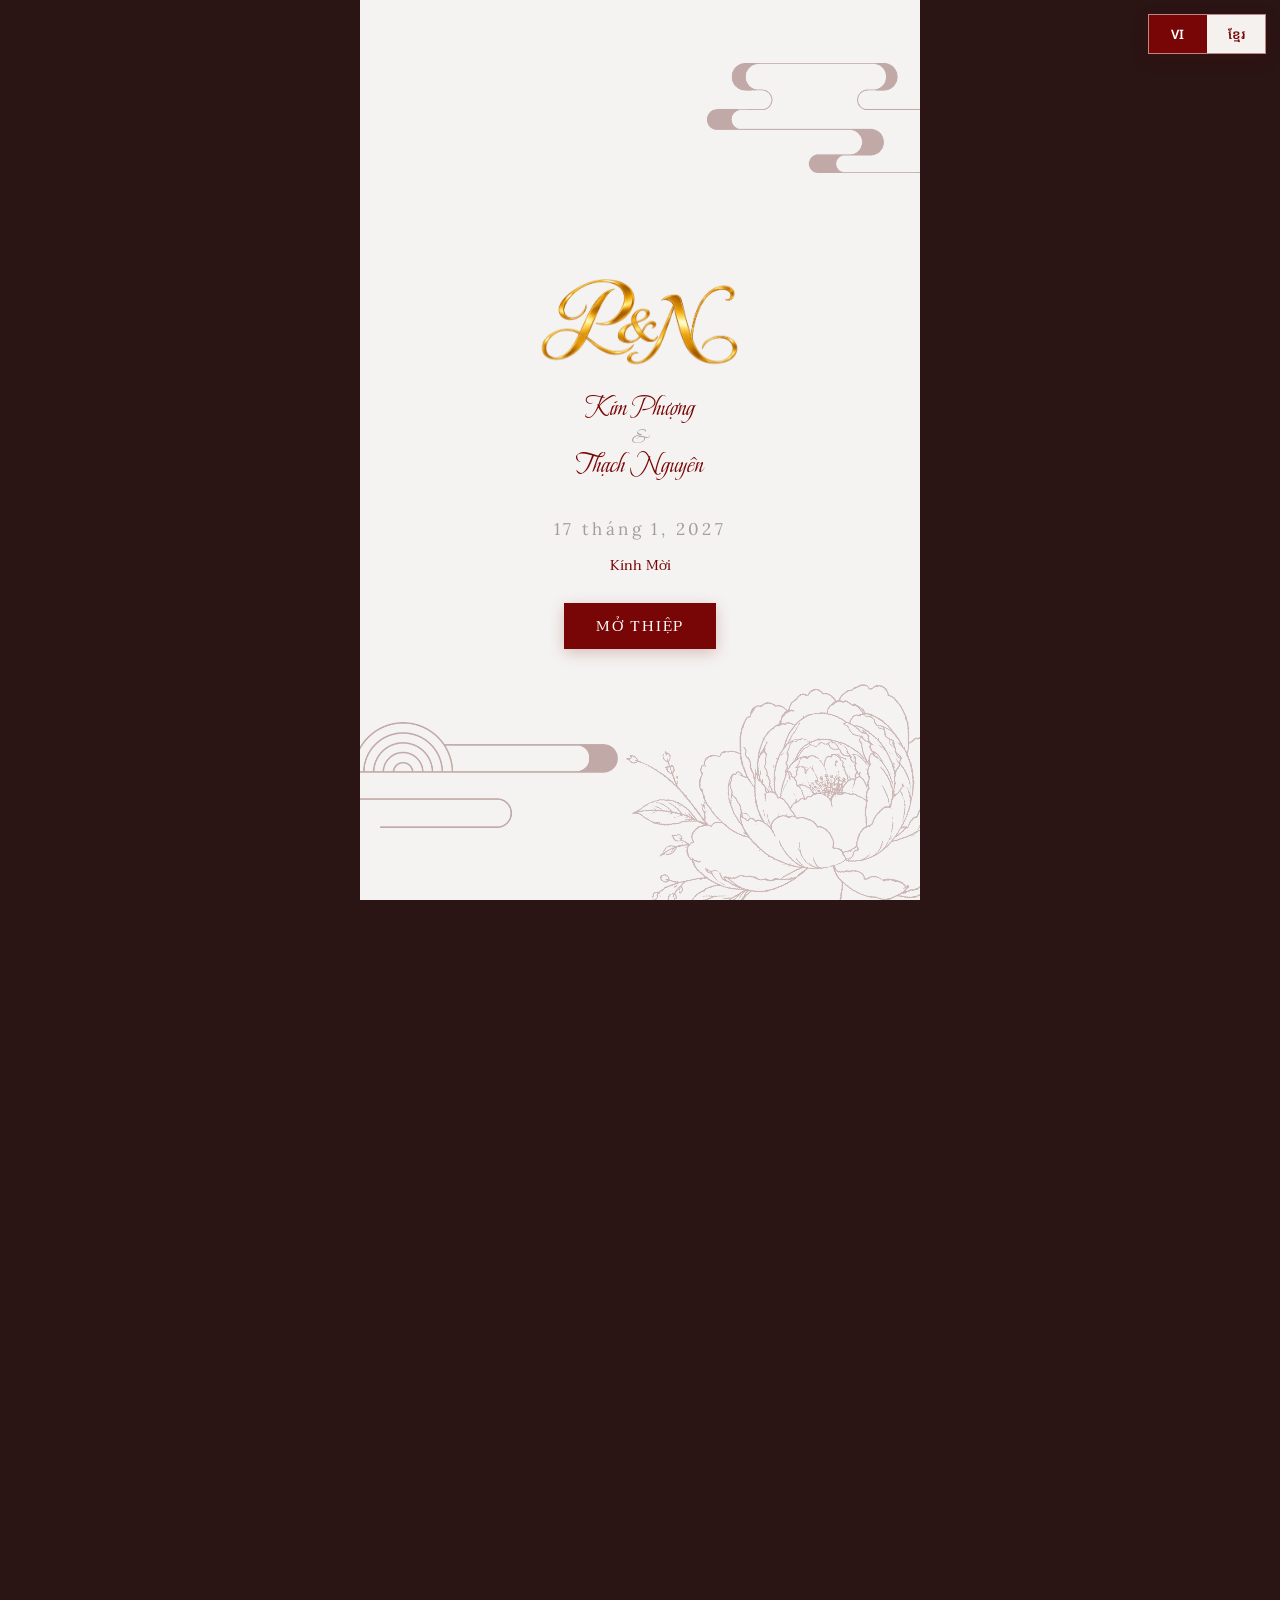
==== commit 9f8b7671: "update" ====
--- a/index.html
+++ b/index.html
@@ -52,11 +52,12 @@
             <!-- Tên cô dâu chú rể xếp 3 tầng -->
             <h1 class="pnr-cover-rise cover-couple-names" style="animation-delay: 0.15s;">
                 <span class="c-line language-vi">Kim Phượng</span>
-                <span class="c-line language-km khmer-text" lang="km" hidden> គឹម ភ្វឿង
+                 <span class="c-line language-km khmer-text" lang="km" hidden> គឹម ភ្វឿង
                 </span>
                 <span class="c-and">&amp;</span>
                 <span class="c-line language-vi">Thạch Nguyên </span>
                 <span class="c-line language-km khmer-text" lang="km" hidden>ថាច់ ង៉្វៀង
+                   
                 </span>
             </h1>
 
@@ -128,9 +129,7 @@
                 <h2 class="title-serif-lg pnr-reveal" data-i18n="wedding_day">Ngày chung đôi</h2>
                 <p class="subtitle-lora pnr-reveal" data-i18n="subtitle_date">17 . 1 . 2027</p>
 
-                <div class="torn-photo-frame pnr-reveal">
-                    <img alt="Khoảnh khắc" src="assets/1.jpg">
-                </div>
+                
             </section>
             
             <!-- 7. SECTION ĐẾM NGƯỢC TRÊN NỀN ẢNH -->
@@ -288,7 +287,7 @@
                 <div class="polaroid-single">
                     <div class="polaroid-card pnr-reveal">
                         <div class="polaroid-img">
-                            <img alt="Kim Phượng &amp; Thạch Nguyên" src="assets/2.jpg">
+                            <img alt="Kim Phượng &amp; Thạch Nguyên" src="assets/1.jpg">
                         </div>
                         <p class="role-script language-vi">Kim Phượng &amp; Thạch Nguyên</p>
                         
@@ -411,17 +410,17 @@
                 <div class="gb-list" id="gb-list">
                     <div class="gb-card">
                         <div class="gb-card-top">
-                            <strong>Ngọc Hân</strong>
-                            <span>20/11/2026</span>
-                        </div>
-                        <p data-i18n="wish_1">Chúc hai bạn trăm năm hạnh phúc, mãi yêu thương nhau như ngày đầu nhé!</p>
+                            <strong></strong>
+                            <span></span>
+                        </div>
+                        <p data-i18n="wish_1"></p>
                     </div>
                     <div class="gb-card">
                         <div class="gb-card-top">
-                            <strong>Gia đình cô Ba</strong>
-                            <span>21/11/2026</span>
-                        </div>
-                        <p data-i18n="wish_2">Chúc hai cháu xây dựng một mái ấm thật đầm ấm, sớm có tin vui.</p>
+                            <strong></strong>
+                            <span></span>
+                        </div>
+                        <p data-i18n="wish_2"></p>
                     </div>
                 </div>
             </section>
--- a/styles.css
+++ b/styles.css
@@ -103,7 +103,12 @@
     font-family: var(--font-display-vi);
     line-height: 1.9;
 }
-
+/* Áp dụng cho chữ Khmer */
+.cover-couple-names .language-km,
+.cover-couple-names .khmer-text {
+  font-family: var(--font-khmer-heading);
+  line-height: 1.45; /* Font Moul hơi cao nét nên tăng line-height để không bị chạm dòng */
+}
 /* =========================================================
    MÀN HÌNH BÌA PHỦ (PEONY RED ENVELOPE COVER)
 ========================================================= */
